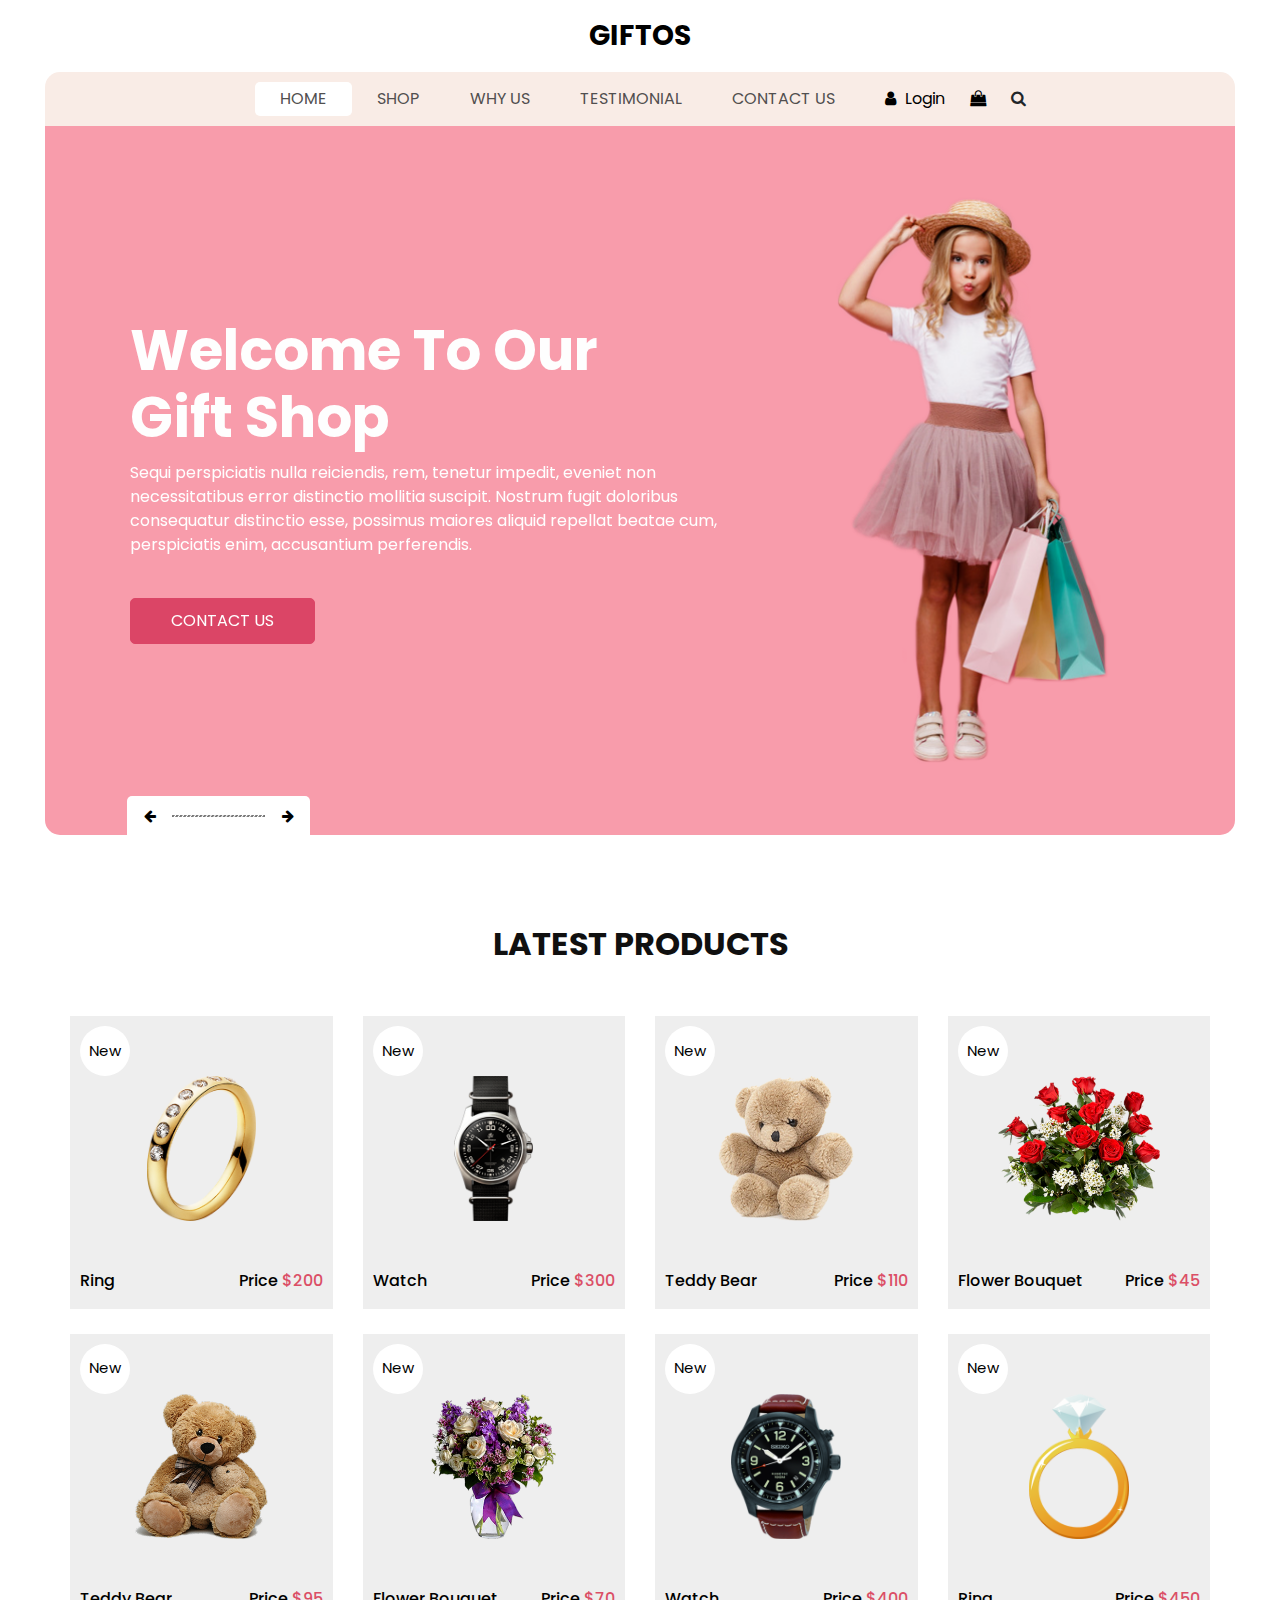
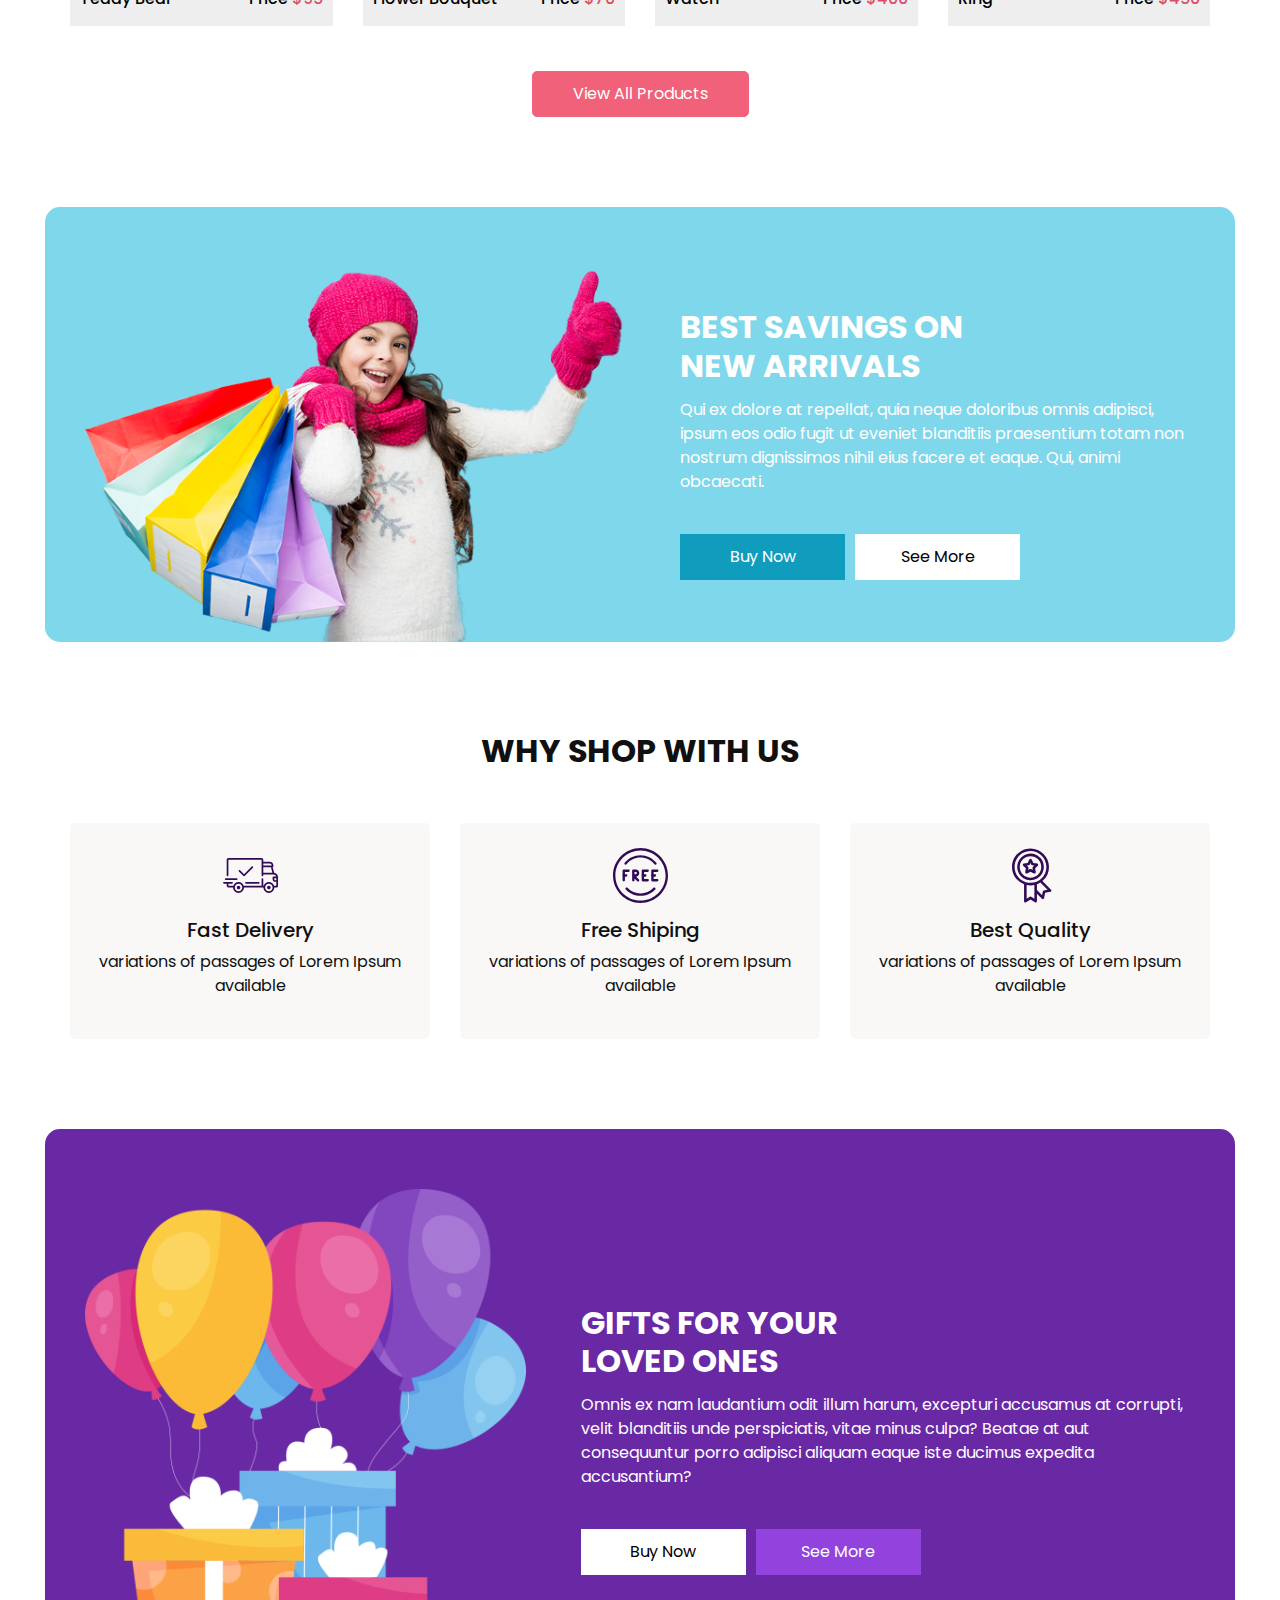
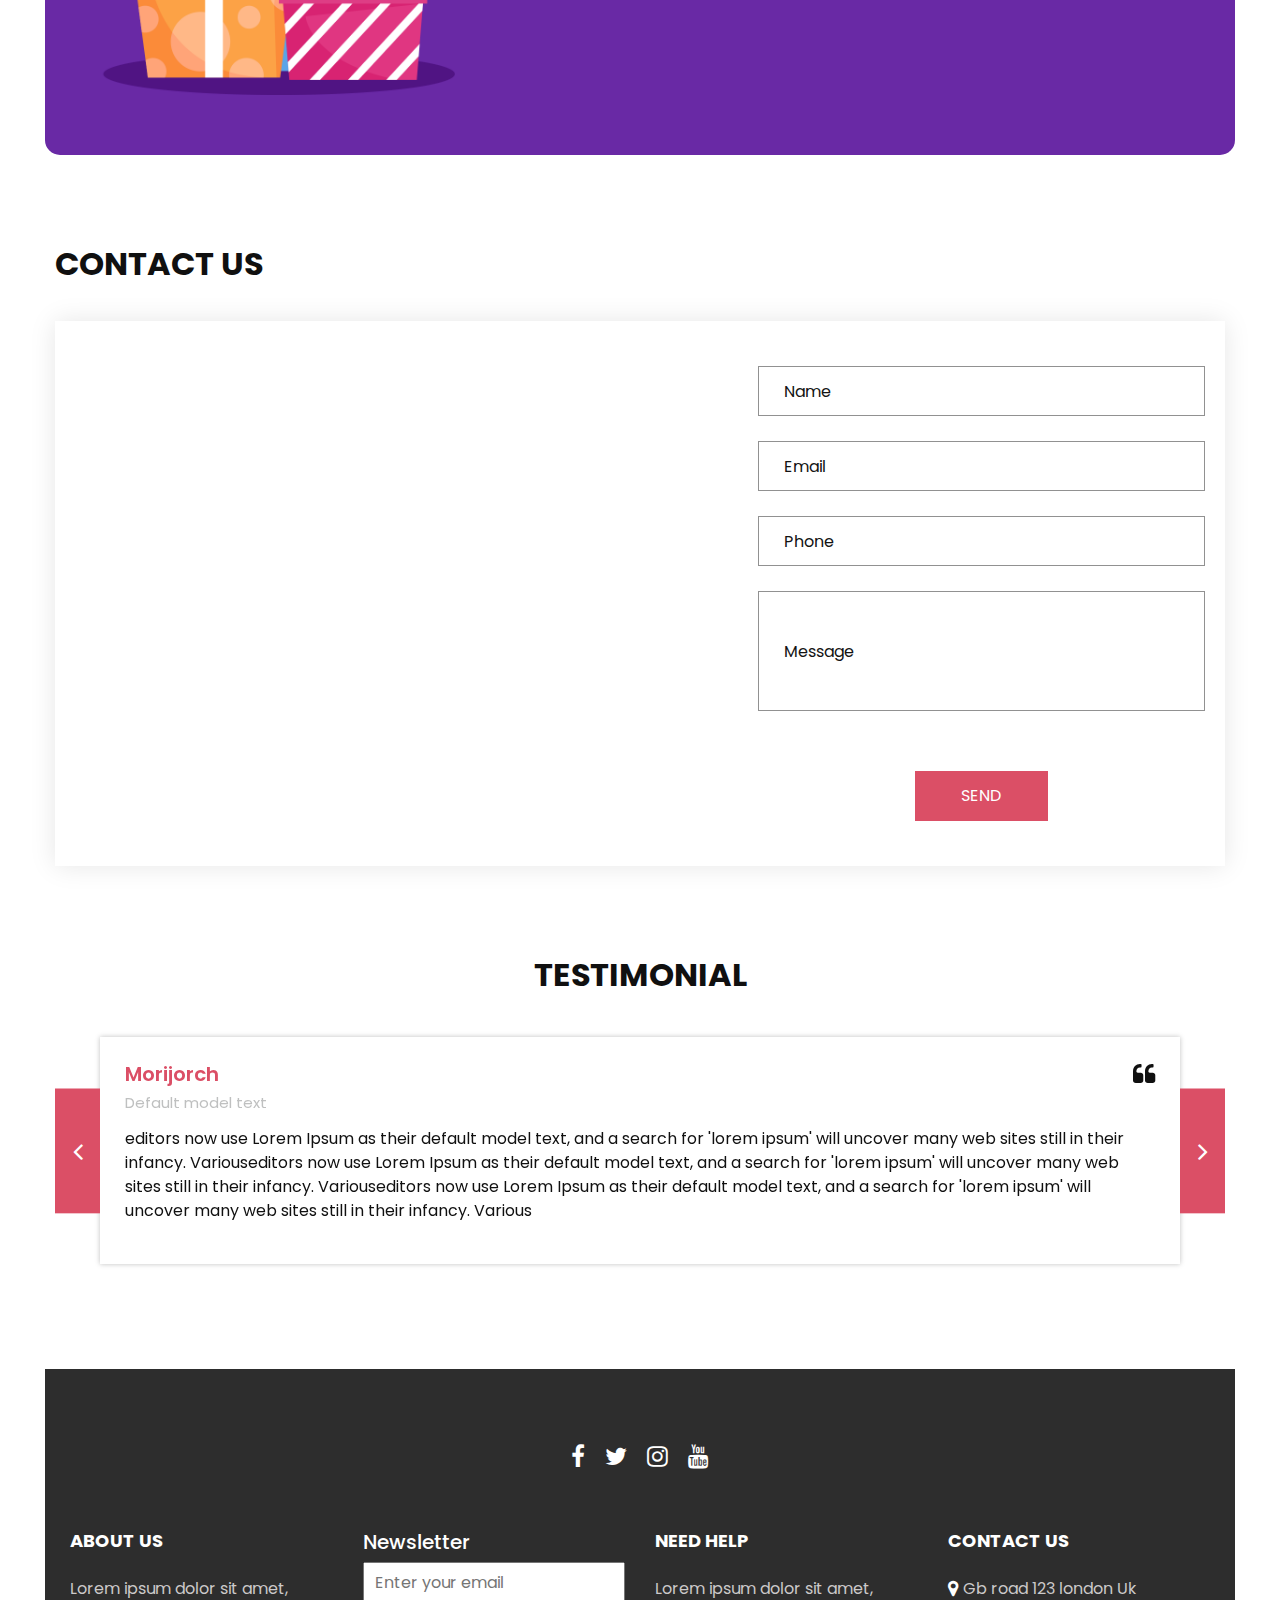
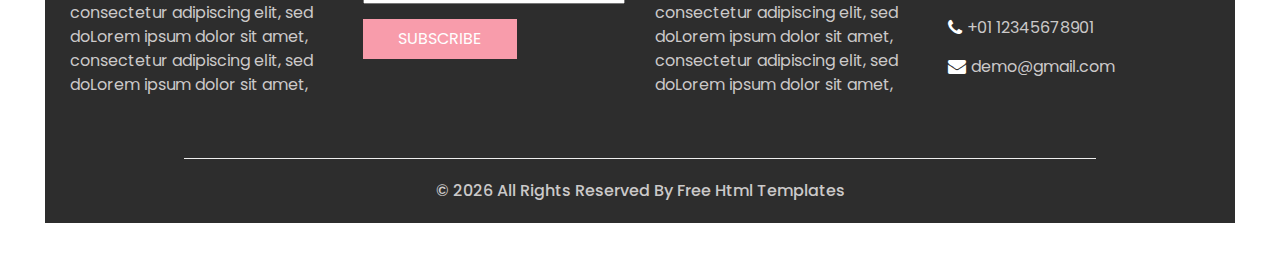
==== index.html @ f809bf4e "first commit" ====
<!DOCTYPE html>
<html>

<head>
  <!-- Basic -->
  <meta charset="utf-8" />
  <meta http-equiv="X-UA-Compatible" content="IE=edge" />
  <!-- Mobile Metas -->
  <meta name="viewport" content="width=device-width, initial-scale=1, shrink-to-fit=no" />
  <!-- Site Metas -->
  <meta name="keywords" content="" />
  <meta name="description" content="" />
  <meta name="author" content="" />
  <link rel="shortcut icon" href="images/favicon.png" type="image/x-icon">

  <title>
    Giftos
  </title>

  <!-- slider stylesheet -->
  <link rel="stylesheet" type="text/css" href="https://cdnjs.cloudflare.com/ajax/libs/OwlCarousel2/2.3.4/assets/owl.carousel.min.css" />

  <!-- bootstrap core css -->
  <link rel="stylesheet" type="text/css" href="css/bootstrap.css" />

  <!-- Custom styles for this template -->
  <link href="css/style.css" rel="stylesheet" />
  <!-- responsive style -->
  <link href="css/responsive.css" rel="stylesheet" />
</head>

<body>
  <div class="hero_area">
    <!-- header section strats -->
    <header class="header_section">
      <nav class="navbar navbar-expand-lg custom_nav-container ">
        <a class="navbar-brand" href="index.html">
          <span>
            Giftos
          </span>
        </a>
        <button class="navbar-toggler" type="button" data-toggle="collapse" data-target="#navbarSupportedContent" aria-controls="navbarSupportedContent" aria-expanded="false" aria-label="Toggle navigation">
          <span class=""></span>
        </button>

        <div class="collapse navbar-collapse" id="navbarSupportedContent">
          <ul class="navbar-nav  ">
            <li class="nav-item active">
              <a class="nav-link" href="index.html">Home <span class="sr-only">(current)</span></a>
            </li>
            <li class="nav-item">
              <a class="nav-link" href="shop.html">
                Shop
              </a>
            </li>
            <li class="nav-item">
              <a class="nav-link" href="why.html">
                Why Us
              </a>
            </li>
            <li class="nav-item">
              <a class="nav-link" href="testimonial.html">
                Testimonial
              </a>
            </li>
            <li class="nav-item">
              <a class="nav-link" href="contact.html">Contact Us</a>
            </li>
          </ul>
          <div class="user_option">
            <a href="">
              <i class="fa fa-user" aria-hidden="true"></i>
              <span>
                Login
              </span>
            </a>
            <a href="">
              <i class="fa fa-shopping-bag" aria-hidden="true"></i>
            </a>
            <form class="form-inline ">
              <button class="btn nav_search-btn" type="submit">
                <i class="fa fa-search" aria-hidden="true"></i>
              </button>
            </form>
          </div>
        </div>
      </nav>
    </header>
    <!-- end header section -->
    <!-- slider section -->

    <section class="slider_section">
      <div class="slider_container">
        <div id="carouselExampleIndicators" class="carousel slide" data-ride="carousel">
          <div class="carousel-inner">
            <div class="carousel-item active">
              <div class="container-fluid">
                <div class="row">
                  <div class="col-md-7">
                    <div class="detail-box">
                      <h1>
                        Welcome To Our <br>
                        Gift Shop
                      </h1>
                      <p>
                        Sequi perspiciatis nulla reiciendis, rem, tenetur impedit, eveniet non necessitatibus error distinctio mollitia suscipit. Nostrum fugit doloribus consequatur distinctio esse, possimus maiores aliquid repellat beatae cum, perspiciatis enim, accusantium perferendis.
                      </p>
                      <a href="">
                        Contact Us
                      </a>
                    </div>
                  </div>
                  <div class="col-md-5 ">
                    <div class="img-box">
                      <img src="images/slider-img.png" alt="" />
                    </div>
                  </div>
                </div>
              </div>
            </div>
            <div class="carousel-item ">
              <div class="container-fluid">
                <div class="row">
                  <div class="col-md-7">
                    <div class="detail-box">
                      <h1>
                        Welcome To Our <br>
                        Gift Shop
                      </h1>
                      <p>
                        Sequi perspiciatis nulla reiciendis, rem, tenetur impedit, eveniet non necessitatibus error distinctio mollitia suscipit. Nostrum fugit doloribus consequatur distinctio esse, possimus maiores aliquid repellat beatae cum, perspiciatis enim, accusantium perferendis.
                      </p>
                      <a href="">
                        Contact Us
                      </a>
                    </div>
                  </div>
                  <div class="col-md-5 ">
                    <div class="img-box">
                      <img src="images/slider-img.png" alt="" />
                    </div>
                  </div>
                </div>
              </div>
            </div>
            <div class="carousel-item ">
              <div class="container-fluid">
                <div class="row">
                  <div class="col-md-7">
                    <div class="detail-box">
                      <h1>
                        Welcome To Our <br>
                        Gift Shop
                      </h1>
                      <p>
                        Sequi perspiciatis nulla reiciendis, rem, tenetur impedit, eveniet non necessitatibus error distinctio mollitia suscipit. Nostrum fugit doloribus consequatur distinctio esse, possimus maiores aliquid repellat beatae cum, perspiciatis enim, accusantium perferendis.
                      </p>
                      <a href="">
                        Contact Us
                      </a>
                    </div>
                  </div>
                  <div class="col-md-5 ">
                    <div class="img-box">
                      <img src="images/slider-img.png" alt="" />
                    </div>
                  </div>
                </div>
              </div>
            </div>
          </div>
          <div class="carousel_btn-box">
            <a class="carousel-control-prev" href="#carouselExampleIndicators" role="button" data-slide="prev">
              <i class="fa fa-arrow-left" aria-hidden="true"></i>
              <span class="sr-only">Previous</span>
            </a>
            <img src="images/line.png" alt="" />
            <a class="carousel-control-next" href="#carouselExampleIndicators" role="button" data-slide="next">
              <i class="fa fa-arrow-right" aria-hidden="true"></i>
              <span class="sr-only">Next</span>
            </a>
          </div>
        </div>
      </div>
    </section>

    <!-- end slider section -->
  </div>
  <!-- end hero area -->

  <!-- shop section -->

  <section class="shop_section layout_padding">
    <div class="container">
      <div class="heading_container heading_center">
        <h2>
          Latest Products
        </h2>
      </div>
      <div class="row">
        <div class="col-sm-6 col-md-4 col-lg-3">
          <div class="box">
            <a href="">
              <div class="img-box">
                <img src="images/p1.png" alt="">
              </div>
              <div class="detail-box">
                <h6>
                  Ring
                </h6>
                <h6>
                  Price
                  <span>
                    $200
                  </span>
                </h6>
              </div>
              <div class="new">
                <span>
                  New
                </span>
              </div>
            </a>
          </div>
        </div>
        <div class="col-sm-6 col-md-4 col-lg-3">
          <div class="box">
            <a href="">
              <div class="img-box">
                <img src="images/p2.png" alt="">
              </div>
              <div class="detail-box">
                <h6>
                  Watch
                </h6>
                <h6>
                  Price
                  <span>
                    $300
                  </span>
                </h6>
              </div>
              <div class="new">
                <span>
                  New
                </span>
              </div>
            </a>
          </div>
        </div>
        <div class="col-sm-6 col-md-4 col-lg-3">
          <div class="box">
            <a href="">
              <div class="img-box">
                <img src="images/p3.png" alt="">
              </div>
              <div class="detail-box">
                <h6>
                  Teddy Bear
                </h6>
                <h6>
                  Price
                  <span>
                    $110
                  </span>
                </h6>
              </div>
              <div class="new">
                <span>
                  New
                </span>
              </div>
            </a>
          </div>
        </div>
        <div class="col-sm-6 col-md-4 col-lg-3">
          <div class="box">
            <a href="">
              <div class="img-box">
                <img src="images/p4.png" alt="">
              </div>
              <div class="detail-box">
                <h6>
                  Flower Bouquet
                </h6>
                <h6>
                  Price
                  <span>
                    $45
                  </span>
                </h6>
              </div>
              <div class="new">
                <span>
                  New
                </span>
              </div>
            </a>
          </div>
        </div>
        <div class="col-sm-6 col-md-4 col-lg-3">
          <div class="box">
            <a href="">
              <div class="img-box">
                <img src="images/p5.png" alt="">
              </div>
              <div class="detail-box">
                <h6>
                  Teddy Bear
                </h6>
                <h6>
                  Price
                  <span>
                    $95
                  </span>
                </h6>
              </div>
              <div class="new">
                <span>
                  New
                </span>
              </div>
            </a>
          </div>
        </div>
        <div class="col-sm-6 col-md-4 col-lg-3">
          <div class="box">
            <a href="">
              <div class="img-box">
                <img src="images/p6.png" alt="">
              </div>
              <div class="detail-box">
                <h6>
                  Flower Bouquet
                </h6>
                <h6>
                  Price
                  <span>
                    $70
                  </span>
                </h6>
              </div>
              <div class="new">
                <span>
                  New
                </span>
              </div>
            </a>
          </div>
        </div>
        <div class="col-sm-6 col-md-4 col-lg-3">
          <div class="box">
            <a href="">
              <div class="img-box">
                <img src="images/p7.png" alt="">
              </div>
              <div class="detail-box">
                <h6>
                  Watch
                </h6>
                <h6>
                  Price
                  <span>
                    $400
                  </span>
                </h6>
              </div>
              <div class="new">
                <span>
                  New
                </span>
              </div>
            </a>
          </div>
        </div>
        <div class="col-sm-6 col-md-4 col-lg-3">
          <div class="box">
            <a href="">
              <div class="img-box">
                <img src="images/p8.png" alt="">
              </div>
              <div class="detail-box">
                <h6>
                  Ring
                </h6>
                <h6>
                  Price
                  <span>
                    $450
                  </span>
                </h6>
              </div>
              <div class="new">
                <span>
                  New
                </span>
              </div>
            </a>
          </div>
        </div>
      </div>
      <div class="btn-box">
        <a href="">
          View All Products
        </a>
      </div>
    </div>
  </section>

  <!-- end shop section -->

  <!-- saving section -->

  <section class="saving_section ">
    <div class="box">
      <div class="container-fluid">
        <div class="row">
          <div class="col-lg-6">
            <div class="img-box">
              <img src="images/saving-img.png" alt="">
            </div>
          </div>
          <div class="col-lg-6">
            <div class="detail-box">
              <div class="heading_container">
                <h2>
                  Best Savings on <br>
                  new arrivals
                </h2>
              </div>
              <p>
                Qui ex dolore at repellat, quia neque doloribus omnis adipisci, ipsum eos odio fugit ut eveniet blanditiis praesentium totam non nostrum dignissimos nihil eius facere et eaque. Qui, animi obcaecati.
              </p>
              <div class="btn-box">
                <a href="#" class="btn1">
                  Buy Now
                </a>
                <a href="#" class="btn2">
                  See More
                </a>
              </div>
            </div>
          </div>
        </div>
      </div>
    </div>
  </section>

  <!-- end saving section -->

  <!-- why section -->

  <section class="why_section layout_padding">
    <div class="container">
      <div class="heading_container heading_center">
        <h2>
          Why Shop With Us
        </h2>
      </div>
      <div class="row">
        <div class="col-md-4">
          <div class="box ">
            <div class="img-box">
              <svg version="1.1" id="Layer_1" xmlns="http://www.w3.org/2000/svg" xmlns:xlink="http://www.w3.org/1999/xlink" x="0px" y="0px" viewBox="0 0 512 512" style="enable-background:new 0 0 512 512;" xml:space="preserve">
                <g>
                  <g>
                    <path d="M476.158,231.363l-13.259-53.035c3.625-0.77,6.345-3.986,6.345-7.839v-8.551c0-18.566-15.105-33.67-33.67-33.67h-60.392
                 V110.63c0-9.136-7.432-16.568-16.568-16.568H50.772c-9.136,0-16.568,7.432-16.568,16.568V256c0,4.427,3.589,8.017,8.017,8.017
                 c4.427,0,8.017-3.589,8.017-8.017V110.63c0-0.295,0.239-0.534,0.534-0.534h307.841c0.295,0,0.534,0.239,0.534,0.534v145.372
                 c0,4.427,3.589,8.017,8.017,8.017c4.427,0,8.017-3.589,8.017-8.017v-9.088h94.569c0.008,0,0.014,0.002,0.021,0.002
                 c0.008,0,0.015-0.001,0.022-0.001c11.637,0.008,21.518,7.646,24.912,18.171h-24.928c-4.427,0-8.017,3.589-8.017,8.017v17.102
                 c0,13.851,11.268,25.119,25.119,25.119h9.086v35.273h-20.962c-6.886-19.883-25.787-34.205-47.982-34.205
                 s-41.097,14.322-47.982,34.205h-3.86v-60.393c0-4.427-3.589-8.017-8.017-8.017c-4.427,0-8.017,3.589-8.017,8.017v60.391H192.817
                 c-6.886-19.883-25.787-34.205-47.982-34.205s-41.097,14.322-47.982,34.205H50.772c-0.295,0-0.534-0.239-0.534-0.534v-17.637
                 h34.739c4.427,0,8.017-3.589,8.017-8.017s-3.589-8.017-8.017-8.017H8.017c-4.427,0-8.017,3.589-8.017,8.017
                 s3.589,8.017,8.017,8.017h26.188v17.637c0,9.136,7.432,16.568,16.568,16.568h43.304c-0.002,0.178-0.014,0.355-0.014,0.534
                 c0,27.996,22.777,50.772,50.772,50.772s50.772-22.776,50.772-50.772c0-0.18-0.012-0.356-0.014-0.534h180.67
                 c-0.002,0.178-0.014,0.355-0.014,0.534c0,27.996,22.777,50.772,50.772,50.772c27.995,0,50.772-22.776,50.772-50.772
                 c0-0.18-0.012-0.356-0.014-0.534h26.203c4.427,0,8.017-3.589,8.017-8.017v-85.511C512,251.989,496.423,234.448,476.158,231.363z
                  M375.182,144.301h60.392c9.725,0,17.637,7.912,17.637,17.637v0.534h-78.029V144.301z M375.182,230.881v-52.376h71.235
                 l13.094,52.376H375.182z M144.835,401.904c-19.155,0-34.739-15.583-34.739-34.739s15.584-34.739,34.739-34.739
                 c19.155,0,34.739,15.583,34.739,34.739S163.99,401.904,144.835,401.904z M427.023,401.904c-19.155,0-34.739-15.583-34.739-34.739
                 s15.584-34.739,34.739-34.739c19.155,0,34.739,15.583,34.739,34.739S446.178,401.904,427.023,401.904z M495.967,299.29h-9.086
                 c-5.01,0-9.086-4.076-9.086-9.086v-9.086h18.171V299.29z" />
                  </g>
                </g>
                <g>
                  <g>
                    <path d="M144.835,350.597c-9.136,0-16.568,7.432-16.568,16.568c0,9.136,7.432,16.568,16.568,16.568
                 c9.136,0,16.568-7.432,16.568-16.568C161.403,358.029,153.971,350.597,144.835,350.597z" />
                  </g>
                </g>
                <g>
                  <g>
                    <path d="M427.023,350.597c-9.136,0-16.568,7.432-16.568,16.568c0,9.136,7.432,16.568,16.568,16.568
                 c9.136,0,16.568-7.432,16.568-16.568C443.591,358.029,436.159,350.597,427.023,350.597z" />
                  </g>
                </g>
                <g>
                  <g>
                    <path d="M332.96,316.393H213.244c-4.427,0-8.017,3.589-8.017,8.017s3.589,8.017,8.017,8.017H332.96
                 c4.427,0,8.017-3.589,8.017-8.017S337.388,316.393,332.96,316.393z" />
                  </g>
                </g>
                <g>
                  <g>
                    <path d="M127.733,282.188H25.119c-4.427,0-8.017,3.589-8.017,8.017s3.589,8.017,8.017,8.017h102.614
                 c4.427,0,8.017-3.589,8.017-8.017S132.16,282.188,127.733,282.188z" />
                  </g>
                </g>
                <g>
                  <g>
                    <path d="M278.771,173.37c-3.13-3.13-8.207-3.13-11.337,0.001l-71.292,71.291l-37.087-37.087c-3.131-3.131-8.207-3.131-11.337,0
                 c-3.131,3.131-3.131,8.206,0,11.337l42.756,42.756c1.565,1.566,3.617,2.348,5.668,2.348s4.104-0.782,5.668-2.348l76.96-76.96
                 C281.901,181.576,281.901,176.501,278.771,173.37z" />
                  </g>
                </g>
                <g>
                </g>
                <g>
                </g>
                <g>
                </g>
                <g>
                </g>
                <g>
                </g>
                <g>
                </g>
                <g>
                </g>
                <g>
                </g>
                <g>
                </g>
                <g>
                </g>
                <g>
                </g>
                <g>
                </g>
                <g>
                </g>
                <g>
                </g>
                <g>
                </g>
              </svg>
            </div>
            <div class="detail-box">
              <h5>
                Fast Delivery
              </h5>
              <p>
                variations of passages of Lorem Ipsum available
              </p>
            </div>
          </div>
        </div>
        <div class="col-md-4">
          <div class="box ">
            <div class="img-box">
              <svg version="1.1" id="Capa_1" xmlns="http://www.w3.org/2000/svg" xmlns:xlink="http://www.w3.org/1999/xlink" x="0px" y="0px" viewBox="0 0 490.667 490.667" style="enable-background:new 0 0 490.667 490.667;" xml:space="preserve">
                <g>
                  <g>
                    <path d="M138.667,192H96c-5.888,0-10.667,4.779-10.667,10.667V288c0,5.888,4.779,10.667,10.667,10.667s10.667-4.779,10.667-10.667
                 v-74.667h32c5.888,0,10.667-4.779,10.667-10.667S144.555,192,138.667,192z" />
                  </g>
                </g>
                <g>
                  <g>
                    <path d="M117.333,234.667H96c-5.888,0-10.667,4.779-10.667,10.667S90.112,256,96,256h21.333c5.888,0,10.667-4.779,10.667-10.667
                 S123.221,234.667,117.333,234.667z" />
                  </g>
                </g>
                <g>
                  <g>
                    <path d="M245.333,0C110.059,0,0,110.059,0,245.333s110.059,245.333,245.333,245.333s245.333-110.059,245.333-245.333
                 S380.608,0,245.333,0z M245.333,469.333c-123.52,0-224-100.48-224-224s100.48-224,224-224s224,100.48,224,224
                 S368.853,469.333,245.333,469.333z" />
                  </g>
                </g>
                <g>
                  <g>
                    <path d="M386.752,131.989C352.085,88.789,300.544,64,245.333,64s-106.752,24.789-141.419,67.989
                 c-3.691,4.587-2.965,11.307,1.643,14.997c4.587,3.691,11.307,2.965,14.976-1.643c30.613-38.144,76.096-60.011,124.8-60.011
                 s94.187,21.867,124.779,60.011c2.112,2.624,5.205,3.989,8.32,3.989c2.368,0,4.715-0.768,6.677-2.347
                 C389.717,143.296,390.443,136.576,386.752,131.989z" />
                  </g>
                </g>
                <g>
                  <g>
                    <path d="M376.405,354.923c-4.224-4.032-11.008-3.861-15.061,0.405c-30.613,32.235-71.808,50.005-116.011,50.005
                 s-85.397-17.771-115.989-50.005c-4.032-4.309-10.816-4.437-15.061-0.405c-4.309,4.053-4.459,10.816-0.405,15.083
                 c34.667,36.544,81.344,56.661,131.456,56.661s96.789-20.117,131.477-56.661C380.864,365.739,380.693,358.976,376.405,354.923z" />
                  </g>
                </g>
                <g>
                  <g>
                    <path d="M206.805,255.723c15.701-2.027,27.861-15.488,27.861-31.723c0-17.643-14.357-32-32-32h-21.333
                 c-5.888,0-10.667,4.779-10.667,10.667v42.581c0,0.043,0,0.107,0,0.149V288c0,5.888,4.779,10.667,10.667,10.667
                 S192,293.888,192,288v-16.917l24.448,24.469c2.091,2.069,4.821,3.115,7.552,3.115c2.731,0,5.461-1.045,7.531-3.136
                 c4.16-4.16,4.16-10.923,0-15.083L206.805,255.723z M192,234.667v-21.333h10.667c5.867,0,10.667,4.779,10.667,10.667
                 s-4.8,10.667-10.667,10.667H192z" />
                  </g>
                </g>
                <g>
                  <g>
                    <path d="M309.333,277.333h-32v-64h32c5.888,0,10.667-4.779,10.667-10.667S315.221,192,309.333,192h-42.667
                 c-5.888,0-10.667,4.779-10.667,10.667V288c0,5.888,4.779,10.667,10.667,10.667h42.667c5.888,0,10.667-4.779,10.667-10.667
                 S315.221,277.333,309.333,277.333z" />
                  </g>
                </g>
                <g>
                  <g>
                    <path d="M288,234.667h-21.333c-5.888,0-10.667,4.779-10.667,10.667S260.779,256,266.667,256H288
                 c5.888,0,10.667-4.779,10.667-10.667S293.888,234.667,288,234.667z" />
                  </g>
                </g>
                <g>
                  <g>
                    <path d="M394.667,277.333h-32v-64h32c5.888,0,10.667-4.779,10.667-10.667S400.555,192,394.667,192H352
                 c-5.888,0-10.667,4.779-10.667,10.667V288c0,5.888,4.779,10.667,10.667,10.667h42.667c5.888,0,10.667-4.779,10.667-10.667
                 S400.555,277.333,394.667,277.333z" />
                  </g>
                </g>
                <g>
                  <g>
                    <path d="M373.333,234.667H352c-5.888,0-10.667,4.779-10.667,10.667S346.112,256,352,256h21.333
                 c5.888,0,10.667-4.779,10.667-10.667S379.221,234.667,373.333,234.667z" />
                  </g>
                </g>
                <g>
                </g>
                <g>
                </g>
                <g>
                </g>
                <g>
                </g>
                <g>
                </g>
                <g>
                </g>
                <g>
                </g>
                <g>
                </g>
                <g>
                </g>
                <g>
                </g>
                <g>
                </g>
                <g>
                </g>
                <g>
                </g>
                <g>
                </g>
                <g>
                </g>
              </svg>
            </div>
            <div class="detail-box">
              <h5>
                Free Shiping
              </h5>
              <p>
                variations of passages of Lorem Ipsum available
              </p>
            </div>
          </div>
        </div>
        <div class="col-md-4">
          <div class="box ">
            <div class="img-box">
              <svg id="_30_Premium" height="512" viewBox="0 0 512 512" width="512" xmlns="http://www.w3.org/2000/svg" data-name="30_Premium">
                <g id="filled">
                  <path d="m252.92 300h3.08a124.245 124.245 0 1 0 -4.49-.09c.075.009.15.023.226.03.394.039.789.06 1.184.06zm-96.92-124a100 100 0 1 1 100 100 100.113 100.113 0 0 1 -100-100z" />
                  <path d="m447.445 387.635-80.4-80.4a171.682 171.682 0 0 0 60.955-131.235c0-94.841-77.159-172-172-172s-172 77.159-172 172c0 73.747 46.657 136.794 112 161.2v158.8c-.3 9.289 11.094 15.384 18.656 9.984l41.344-27.562 41.344 27.562c7.574 5.4 18.949-.7 18.656-9.984v-70.109l46.6 46.594c6.395 6.789 18.712 3.025 20.253-6.132l9.74-48.724 48.725-9.742c9.163-1.531 12.904-13.893 6.127-20.252zm-339.445-211.635c0-81.607 66.393-148 148-148s148 66.393 148 148-66.393 148-148 148-148-66.393-148-148zm154.656 278.016a12 12 0 0 0 -13.312 0l-29.344 19.562v-129.378a172.338 172.338 0 0 0 72 0v129.38zm117.381-58.353a12 12 0 0 0 -9.415 9.415l-6.913 34.58-47.709-47.709v-54.749a171.469 171.469 0 0 0 31.467-15.6l67.151 67.152z" />
                  <path d="m287.62 236.985c8.349 4.694 19.251-3.212 17.367-12.618l-5.841-35.145 25.384-25c7.049-6.5 2.89-19.3-6.634-20.415l-35.23-5.306-15.933-31.867c-4.009-8.713-17.457-8.711-21.466 0l-15.933 31.866-35.23 5.306c-9.526 1.119-13.681 13.911-6.634 20.415l25.384 25-5.841 35.145c-1.879 9.406 9 17.31 17.367 12.618l31.62-16.414zm-53-32.359 2.928-17.615a12 12 0 0 0 -3.417-10.516l-12.721-12.531 17.658-2.66a12 12 0 0 0 8.947-6.5l7.985-15.971 7.985 15.972a12 12 0 0 0 8.947 6.5l17.658 2.66-12.723 12.535a12 12 0 0 0 -3.417 10.516l2.928 17.615-15.849-8.231a12 12 0 0 0 -11.058 0z" />
                </g>
              </svg>
            </div>
            <div class="detail-box">
              <h5>
                Best Quality
              </h5>
              <p>
                variations of passages of Lorem Ipsum available
              </p>
            </div>
          </div>
        </div>
      </div>
    </div>
  </section>

  <!-- end why section -->


  <!-- gift section -->

  <section class="gift_section layout_padding-bottom">
    <div class="box ">
      <div class="container-fluid">
        <div class="row">
          <div class="col-md-5">
            <div class="img_container">
              <div class="img-box">
                <img src="images/gifts.png" alt="">
              </div>
            </div>
          </div>
          <div class="col-md-7">
            <div class="detail-box">
              <div class="heading_container">
                <h2>
                  Gifts for your <br>
                  loved ones
                </h2>
              </div>
              <p>
                Omnis ex nam laudantium odit illum harum, excepturi accusamus at corrupti, velit blanditiis unde perspiciatis, vitae minus culpa? Beatae at aut consequuntur porro adipisci aliquam eaque iste ducimus expedita accusantium?
              </p>
              <div class="btn-box">
                <a href="#" class="btn1">
                  Buy Now
                </a>
                <a href="#" class="btn2">
                  See More
                </a>
              </div>
            </div>
          </div>
        </div>
      </div>
    </div>
  </section>


  <!-- end gift section -->


  <!-- contact section -->

  <section class="contact_section ">
    <div class="container px-0">
      <div class="heading_container ">
        <h2 class="">
          Contact Us
        </h2>
      </div>
    </div>
    <div class="container container-bg">
      <div class="row">
        <div class="col-lg-7 col-md-6 px-0">
          <div class="map_container">
            <div class="map-responsive">
              <iframe src="https://www.google.com/maps/embed/v1/place?key=AIzaSyA0s1a7phLN0iaD6-UE7m4qP-z21pH0eSc&q=Eiffel+Tower+Paris+France" width="600" height="300" frameborder="0" style="border:0; width: 100%; height:100%" allowfullscreen></iframe>
            </div>
          </div>
        </div>
        <div class="col-md-6 col-lg-5 px-0">
          <form action="#">
            <div>
              <input type="text" placeholder="Name" />
            </div>
            <div>
              <input type="email" placeholder="Email" />
            </div>
            <div>
              <input type="text" placeholder="Phone" />
            </div>
            <div>
              <input type="text" class="message-box" placeholder="Message" />
            </div>
            <div class="d-flex ">
              <button>
                SEND
              </button>
            </div>
          </form>
        </div>
      </div>
    </div>
  </section>

  <!-- end contact section -->

  <!-- client section -->
  <section class="client_section layout_padding">
    <div class="container">
      <div class="heading_container heading_center">
        <h2>
          Testimonial
        </h2>
      </div>
    </div>
    <div class="container px-0">
      <div id="customCarousel2" class="carousel  carousel-fade" data-ride="carousel">
        <div class="carousel-inner">
          <div class="carousel-item active">
            <div class="box">
              <div class="client_info">
                <div class="client_name">
                  <h5>
                    Morijorch
                  </h5>
                  <h6>
                    Default model text
                  </h6>
                </div>
                <i class="fa fa-quote-left" aria-hidden="true"></i>
              </div>
              <p>
                editors now use Lorem Ipsum as their default model text, and a search for 'lorem ipsum' will uncover many web sites still in their infancy. Variouseditors now use Lorem Ipsum as their default model text, and a search for 'lorem ipsum' will uncover many web sites still in their infancy. Variouseditors now use Lorem Ipsum as their default model text, and a search for 'lorem ipsum' will uncover many web sites still in their infancy. Various
              </p>
            </div>
          </div>
          <div class="carousel-item">
            <div class="box">
              <div class="client_info">
                <div class="client_name">
                  <h5>
                    Rochak
                  </h5>
                  <h6>
                    Default model text
                  </h6>
                </div>
                <i class="fa fa-quote-left" aria-hidden="true"></i>
              </div>
              <p>
                Variouseditors now use Lorem Ipsum as their default model text, and a search for 'lorem ipsum' will uncover many web sites still in their infancy. Variouseditors now use Lorem Ipsum as their default model text, and a search for 'lorem ipsum' will uncover many web sites still in their infancy. editors now use Lorem Ipsum as their default model text, and a search for 'lorem ipsum' will uncover many web sites still in their infancy.
              </p>
            </div>
          </div>
          <div class="carousel-item">
            <div class="box">
              <div class="client_info">
                <div class="client_name">
                  <h5>
                    Brad Johns
                  </h5>
                  <h6>
                    Default model text
                  </h6>
                </div>
                <i class="fa fa-quote-left" aria-hidden="true"></i>
              </div>
              <p>
                Variouseditors now use Lorem Ipsum as their default model text, and a search for 'lorem ipsum' will uncover many web sites still in their infancy, editors now use Lorem Ipsum as their default model text, and a search for 'lorem ipsum' will uncover many web sites still in their infancy. Variouseditors now use Lorem Ipsum as their default model text, and a search for 'lorem ipsum' will uncover many web sites still in their infancy. Various
              </p>
            </div>
          </div>
        </div>
        <div class="carousel_btn-box">
          <a class="carousel-control-prev" href="#customCarousel2" role="button" data-slide="prev">
            <i class="fa fa-angle-left" aria-hidden="true"></i>
            <span class="sr-only">Previous</span>
          </a>
          <a class="carousel-control-next" href="#customCarousel2" role="button" data-slide="next">
            <i class="fa fa-angle-right" aria-hidden="true"></i>
            <span class="sr-only">Next</span>
          </a>
        </div>
      </div>
    </div>
  </section>
  <!-- end client section -->

  <!-- info section -->

  <section class="info_section  layout_padding2-top">
    <div class="social_container">
      <div class="social_box">
        <a href="">
          <i class="fa fa-facebook" aria-hidden="true"></i>
        </a>
        <a href="">
          <i class="fa fa-twitter" aria-hidden="true"></i>
        </a>
        <a href="">
          <i class="fa fa-instagram" aria-hidden="true"></i>
        </a>
        <a href="">
          <i class="fa fa-youtube" aria-hidden="true"></i>
        </a>
      </div>
    </div>
    <div class="info_container ">
      <div class="container">
        <div class="row">
          <div class="col-md-6 col-lg-3">
            <h6>
              ABOUT US
            </h6>
            <p>
              Lorem ipsum dolor sit amet, consectetur adipiscing elit, sed doLorem ipsum dolor sit amet, consectetur adipiscing elit, sed doLorem ipsum dolor sit amet,
            </p>
          </div>
          <div class="col-md-6 col-lg-3">
            <div class="info_form ">
              <h5>
                Newsletter
              </h5>
              <form action="#">
                <input type="email" placeholder="Enter your email">
                <button>
                  Subscribe
                </button>
              </form>
            </div>
          </div>
          <div class="col-md-6 col-lg-3">
            <h6>
              NEED HELP
            </h6>
            <p>
              Lorem ipsum dolor sit amet, consectetur adipiscing elit, sed doLorem ipsum dolor sit amet, consectetur adipiscing elit, sed doLorem ipsum dolor sit amet,
            </p>
          </div>
          <div class="col-md-6 col-lg-3">
            <h6>
              CONTACT US
            </h6>
            <div class="info_link-box">
              <a href="">
                <i class="fa fa-map-marker" aria-hidden="true"></i>
                <span> Gb road 123 london Uk </span>
              </a>
              <a href="">
                <i class="fa fa-phone" aria-hidden="true"></i>
                <span>+01 12345678901</span>
              </a>
              <a href="">
                <i class="fa fa-envelope" aria-hidden="true"></i>
                <span> demo@gmail.com</span>
              </a>
            </div>
          </div>
        </div>
      </div>
    </div>
    <!-- footer section -->
    <footer class=" footer_section">
      <div class="container">
        <p>
          &copy; <span id="displayYear"></span> All Rights Reserved By
          <a href="https://html.design/">Free Html Templates</a>
        </p>
      </div>
    </footer>
    <!-- footer section -->

  </section>

  <!-- end info section -->


  <script src="js/jquery-3.4.1.min.js"></script>
  <script src="js/bootstrap.js"></script>
  <script src="https://cdnjs.cloudflare.com/ajax/libs/OwlCarousel2/2.3.4/owl.carousel.min.js">
  </script>
  <script src="js/custom.js"></script>

</body>

</html>
---- css/style.css ----
@import url("https://fonts.googleapis.com/css2?family=Poppins:wght@300;400;500;600;700&display=swap");
@import url("font-awesome.min.css");
body {
  font-family: "poppins", sans-serif;
  color: #101010;
  background-color: #ffffff;
}

.layout_padding {
  padding-top: 90px;
  padding-bottom: 90px;
}

.layout_padding2 {
  padding-top: 45px;
  padding-bottom: 45px;
}

.layout_padding2-top {
  padding-top: 45px;
}

.layout_padding2-bottom {
  padding-bottom: 45px;
}

.layout_padding-top {
  padding-top: 90px;
}

.layout_padding-bottom {
  padding-bottom: 90px;
}

.heading_container {
  display: -webkit-box;
  display: -ms-flexbox;
  display: flex;
  -webkit-box-orient: vertical;
  -webkit-box-direction: normal;
      -ms-flex-direction: column;
          flex-direction: column;
}

.heading_container h2 {
  text-transform: uppercase;
  font-weight: bold;
}

.heading_container h2 span {
  color: #f89cab;
}

.heading_container.heading_center {
  -webkit-box-align: center;
      -ms-flex-align: center;
          align-items: center;
  text-align: center;
}

/*header section*/
.hero_area {
  padding: 0 45px;
}

.hero_area.sub_pages {
  height: auto;
}

#navbarSupportedContent {
  width: 100%;
  background-color: #f9ece6;
  -webkit-box-pack: center;
      -ms-flex-pack: center;
          justify-content: center;
  padding: 10px 0;
  border-radius: 15px 15px 0 0;
}

#navbarSupportedContent.innerpage_navbar {
  background-color: white;
  border-radius: 10px;
  -webkit-box-shadow: 0 0 3px 0 rgba(0, 0, 0, 0.25);
          box-shadow: 0 0 3px 0 rgba(0, 0, 0, 0.25);
}

#navbarSupportedContent.innerpage_navbar .nav-item.active .nav-link {
  background-color: #f4f5f6;
}

#navbarSupportedContent .navbar-nav .nav-link {
  padding: 5px 25px;
  color: #514f4f;
  text-align: center;
  text-transform: uppercase;
  border-radius: 5px;
}

#navbarSupportedContent .nav-item.active .nav-link {
  background-color: #ffffff;
}

a,
a:hover,
a:focus {
  text-decoration: none;
}

a:hover,
a:focus {
  color: initial;
}

.btn,
.btn:focus {
  outline: none !important;
  -webkit-box-shadow: none;
          box-shadow: none;
}

.navbar-brand {
  margin: 15px 0;
  padding: 0;
}

.navbar-brand span {
  font-size: 28px;
  font-weight: bold;
  color: #000000;
  text-transform: uppercase;
  margin: 0;
  padding: 0;
}

.custom_nav-container .nav_search-btn {
  padding: 0;
  border: none;
}

.custom_nav-container {
  z-index: 99999;
  padding: 0;
  -webkit-box-orient: vertical;
  -webkit-box-direction: normal;
      -ms-flex-direction: column;
          flex-direction: column;
  -webkit-box-align: center;
      -ms-flex-align: center;
          align-items: center;
}

.custom_nav-container .navbar-toggler {
  outline: none;
}

.custom_nav-container .navbar-toggler {
  outline: none;
}

.custom_nav-container .navbar-toggler {
  padding: 0;
  width: 37px;
  height: 42px;
  -webkit-transition: all .3s;
  transition: all .3s;
}

.custom_nav-container .navbar-toggler span {
  display: block;
  width: 35px;
  height: 4px;
  background-color: #000000;
  margin: 7px 0;
  -webkit-transition: all 0.3s;
  transition: all 0.3s;
  position: relative;
  border-radius: 5px;
  -webkit-transition: all .3s;
  transition: all .3s;
}

.custom_nav-container .navbar-toggler span::before, .custom_nav-container .navbar-toggler span::after {
  content: "";
  position: absolute;
  left: 0;
  height: 100%;
  width: 100%;
  background-color: #000000;
  top: -10px;
  border-radius: 5px;
  -webkit-transition: all .3s;
  transition: all .3s;
}

.custom_nav-container .navbar-toggler span::after {
  top: 10px;
}

.custom_nav-container .navbar-toggler[aria-expanded="true"] {
  -webkit-transform: rotate(360deg);
          transform: rotate(360deg);
}

.custom_nav-container .navbar-toggler[aria-expanded="true"] span {
  -webkit-transform: rotate(45deg);
          transform: rotate(45deg);
}

.custom_nav-container .navbar-toggler[aria-expanded="true"] span::before, .custom_nav-container .navbar-toggler[aria-expanded="true"] span::after {
  -webkit-transform: rotate(90deg);
          transform: rotate(90deg);
  top: 0;
}

.user_option {
  display: -webkit-box;
  display: -ms-flexbox;
  display: flex;
  -webkit-box-align: center;
      -ms-flex-align: center;
          align-items: center;
  margin-left: 25px;
}

.user_option a {
  margin-right: 25px;
  color: #000000;
}

.user_option a span {
  margin-left: 5px;
}

/*end header section*/
.slider_section .slider_container {
  color: #fefefe;
  background-color: #000000;
  background-color: #f89cab;
  padding: 25px;
  border-radius: 0 0 15px 15px;
}

.slider_section .row {
  -webkit-box-align: center;
      -ms-flex-align: center;
          align-items: center;
}

.slider_section .img-box {
  display: -webkit-box;
  display: -ms-flexbox;
  display: flex;
  -webkit-box-pack: center;
      -ms-flex-pack: center;
          justify-content: center;
  padding: 45px;
}

.slider_section .img-box img {
  width: 275px;
}

.slider_section .detail-box {
  padding-left: 45px;
  margin: 45px 0;
}

.slider_section .detail-box h1 {
  font-weight: bold;
  font-size: 3.5rem;
  margin-bottom: 10px;
}

.slider_section .detail-box a {
  display: inline-block;
  padding: 10px 40px;
  background-color: #db4566;
  color: #ffffff;
  border: 1px solid #db4566;
  border-radius: 5px;
  -webkit-transition: all .3s;
  transition: all .3s;
  margin-top: 25px;
  text-transform: uppercase;
}

.slider_section .detail-box a:hover {
  background-color: transparent;
  color: #db4566;
}

.slider_section .carousel_btn-box {
  display: -webkit-box;
  display: -ms-flexbox;
  display: flex;
  background-color: #ffffff;
  -webkit-box-align: center;
      -ms-flex-align: center;
          align-items: center;
  position: absolute;
  bottom: -25px;
  left: 5%;
  padding: 7px 10px;
  border-radius: 5px 5px 0 0;
}

.slider_section .carousel_btn-box img {
  margin: 0 10px;
}

.slider_section .carousel_btn-box .carousel-control-prev,
.slider_section .carousel_btn-box .carousel-control-next {
  position: unset;
  height: 25px;
  width: 25px;
  background-repeat: no-repeat;
  opacity: 1;
  background-position: center;
  color: #000000;
  font-size: 14px;
}

.shop_section .heading_container {
  margin-bottom: 20px;
}

.shop_section .box {
  background-color: #eeeeee;
  position: relative;
  padding: 10px;
  margin-top: 25px;
}

.shop_section .box a {
  color: #000000;
}

.shop_section .box .img-box {
  display: -webkit-box;
  display: -ms-flexbox;
  display: flex;
  -webkit-box-pack: center;
      -ms-flex-pack: center;
          justify-content: center;
  -webkit-box-align: center;
      -ms-flex-align: center;
          align-items: center;
  padding: 15px 30px;
  height: 245px;
}

.shop_section .box .img-box img {
  max-width: 100%;
  max-height: 145px;
}

.shop_section .box .detail-box {
  display: -webkit-box;
  display: -ms-flexbox;
  display: flex;
  -webkit-box-pack: justify;
      -ms-flex-pack: justify;
          justify-content: space-between;
}

.shop_section .box .detail-box h6 span {
  color: #db4f66;
}

.shop_section .box .new {
  width: 50px;
  height: 50px;
  position: absolute;
  top: 10px;
  left: 10px;
  background-color: #ffffff;
  display: -webkit-box;
  display: -ms-flexbox;
  display: flex;
  -webkit-box-pack: center;
      -ms-flex-pack: center;
          justify-content: center;
  -webkit-box-align: center;
      -ms-flex-align: center;
          align-items: center;
  border-radius: 100%;
  font-size: 15px;
}

.shop_section .btn-box {
  display: -webkit-box;
  display: -ms-flexbox;
  display: flex;
  -webkit-box-pack: center;
      -ms-flex-pack: center;
          justify-content: center;
  margin-top: 45px;
}

.shop_section .btn-box a {
  display: inline-block;
  padding: 10px 40px;
  background-color: #f16179;
  color: #ffffff;
  border: 1px solid #f16179;
  border-radius: 5px;
  -webkit-transition: all .3s;
  transition: all .3s;
}

.shop_section .btn-box a:hover {
  background-color: transparent;
  color: #f16179;
}

.saving_section {
  padding-left: 45px;
  padding-right: 45px;
}

.saving_section .box {
  padding-top: 45px;
  background-color: #7fd7eb;
  color: #ffffff;
  border-radius: 15px;
}

.saving_section .row {
  -webkit-box-align: center;
      -ms-flex-align: center;
          align-items: center;
}

.saving_section .img-box {
  padding: 15px 0 0 25px;
}

.saving_section .img-box img {
  width: 100%;
}

.saving_section .detail-box {
  padding: 0 25px;
}

.saving_section .detail-box p {
  margin-top: 5px;
}

.saving_section .detail-box .btn-box {
  display: -webkit-box;
  display: -ms-flexbox;
  display: flex;
  -ms-flex-wrap: wrap;
      flex-wrap: wrap;
  margin: 35px -5px 0;
}

.saving_section .detail-box .btn-box a {
  width: 165px;
  text-align: center;
  margin: 5px;
}

.saving_section .detail-box .btn-box .btn1 {
  display: inline-block;
  padding: 10px 0;
  background-color: #109dbd;
  color: #ffffff;
  border: 1px solid #109dbd;
  border-radius: 0;
  -webkit-transition: all .3s;
  transition: all .3s;
}

.saving_section .detail-box .btn-box .btn1:hover {
  background-color: transparent;
  color: #109dbd;
}

.saving_section .detail-box .btn-box .btn2 {
  display: inline-block;
  padding: 10px 0;
  background-color: #ffffff;
  color: #000000;
  border: 1px solid #ffffff;
  border-radius: 0;
  -webkit-transition: all .3s;
  transition: all .3s;
}

.saving_section .detail-box .btn-box .btn2:hover {
  background-color: transparent;
  color: #ffffff;
}

.why_section .box {
  text-align: center;
  margin-top: 45px;
  background-color: #f9f8f7;
  padding: 25px;
  border-radius: 5px;
}

.why_section .box .img-box {
  margin-bottom: 15px;
}

.why_section .box .img-box svg {
  width: 55px;
  height: auto;
  fill: #320b57;
}

.gift_section {
  padding-left: 45px;
  padding-right: 45px;
}

.gift_section .box {
  background-color: #6929a5;
  border-radius: 15px;
  color: #ffffff;
}

.gift_section .row {
  -webkit-box-align: center;
      -ms-flex-align: center;
          align-items: center;
}

.gift_section .img-box {
  padding: 60px 0 60px 25px;
}

.gift_section .img-box img {
  width: 100%;
}

.gift_section .detail-box {
  padding: 0 25px;
}

.gift_section .detail-box p {
  margin-top: 5px;
}

.gift_section .detail-box .btn-box {
  display: -webkit-box;
  display: -ms-flexbox;
  display: flex;
  -ms-flex-wrap: wrap;
      flex-wrap: wrap;
  margin: 35px -5px 0;
}

.gift_section .detail-box .btn-box a {
  width: 165px;
  text-align: center;
  margin: 5px;
}

.gift_section .detail-box .btn-box .btn1 {
  display: inline-block;
  padding: 10px 0;
  background-color: #ffffff;
  color: #000000;
  border: 1px solid #ffffff;
  border-radius: 0;
  -webkit-transition: all .3s;
  transition: all .3s;
}

.gift_section .detail-box .btn-box .btn1:hover {
  background-color: transparent;
  color: #ffffff;
}

.gift_section .detail-box .btn-box .btn2 {
  display: inline-block;
  padding: 10px 0;
  background-color: #9242dd;
  color: #ffffff;
  border: 1px solid #9242dd;
  border-radius: 0;
  -webkit-transition: all .3s;
  transition: all .3s;
}

.gift_section .detail-box .btn-box .btn2:hover {
  background-color: transparent;
  color: #9242dd;
}

.contact_section {
  position: relative;
}

.contact_section .container-bg {
  -webkit-box-shadow: 0 0 25px 0 rgba(0, 0, 0, 0.1);
          box-shadow: 0 0 25px 0 rgba(0, 0, 0, 0.1);
}

.contact_section .heading_container {
  margin-bottom: 30px;
}

.contact_section .row {
  -webkit-box-align: stretch;
      -ms-flex-align: stretch;
          align-items: stretch;
}

.contact_section form {
  padding-right: 35px;
  padding: 45px 20px;
}

.contact_section input {
  width: 100%;
  border: 1px solid #919191;
  height: 50px;
  margin-bottom: 25px;
  padding-left: 25px;
  background-color: transparent;
  outline: none;
  color: #101010;
}

.contact_section input::-webkit-input-placeholder {
  color: #131313;
}

.contact_section input:-ms-input-placeholder {
  color: #131313;
}

.contact_section input::-ms-input-placeholder {
  color: #131313;
}

.contact_section input::placeholder {
  color: #131313;
}

.contact_section input.message-box {
  height: 120px;
}

.contact_section button {
  display: inline-block;
  padding: 12px 45px;
  background-color: #db4f66;
  color: #ffffff;
  border: 1px solid #db4f66;
  border-radius: 0;
  -webkit-transition: all .3s;
  transition: all .3s;
  display: block;
  color: #fff;
  margin: 35px auto 0 auto;
}

.contact_section button:hover {
  background-color: transparent;
  color: #db4f66;
}

.contact_section .map_container {
  height: 100%;
  min-height: 375px;
}

.contact_section .map_container .map-responsive {
  height: 100%;
}

.client_section .heading_container {
  margin-bottom: 20px;
}

.client_section .box {
  margin: 15px 45px;
  -webkit-box-shadow: 0 0 5px 0 rgba(0, 0, 0, 0.25);
          box-shadow: 0 0 5px 0 rgba(0, 0, 0, 0.25);
  padding: 25px;
}

.client_section .box .client_info {
  display: -webkit-box;
  display: -ms-flexbox;
  display: flex;
  -webkit-box-pack: justify;
      -ms-flex-pack: justify;
          justify-content: space-between;
}

.client_section .box .client_info .client_name h5 {
  font-weight: 600;
  color: #db4f66;
}

.client_section .box .client_info .client_name h6 {
  margin-bottom: 0;
  color: #bfc0c0;
  font-weight: normal;
  font-size: 15px;
}

.client_section .box .client_info i {
  font-size: 24px;
}

.client_section .box p {
  margin-top: 15px;
}

.client_section .carousel-control-prev,
.client_section .carousel-control-next {
  width: 45px;
  height: 125px;
  background-color: #db4f66;
  opacity: 1;
  font-size: 28px;
  font-weight: bold;
  top: 50%;
  -webkit-transform: translateY(-50%);
          transform: translateY(-50%);
}

.client_section .carousel-control-prev {
  left: 0;
}

.client_section .carousel-control-next {
  right: 0;
}

/* info section */
.info_section {
  position: relative;
  background-color: #2d2d2d;
  color: #ffffff;
  margin: 0 45px 45px;
}

.info_section .social_container {
  -webkit-box-pack: center;
      -ms-flex-pack: center;
          justify-content: center;
  margin-top: 25px;
  margin-bottom: 30px;
}

.info_section .social_container .social_box {
  display: -webkit-box;
  display: -ms-flexbox;
  display: flex;
  -webkit-box-align: center;
      -ms-flex-align: center;
          align-items: center;
  -webkit-box-pack: center;
      -ms-flex-pack: center;
          justify-content: center;
}

.info_section .social_container .social_box a {
  margin: 0 10px;
  color: #ffffff;
  font-size: 24px;
}

.info_section .info_form form input {
  outline: none;
  width: 100%;
  padding: 7px 10px;
}

.info_section .info_form form button {
  padding: 8px 35px;
  outline: none;
  border: none;
  color: #ffffff;
  background: #f89cab;
  margin-top: 15px;
  text-transform: uppercase;
}

.info_section .row > div {
  margin-top: 25px;
}

.info_section a {
  text-transform: none;
}

.info_section h6 {
  font-weight: bold;
  text-transform: uppercase;
  font-size: 18px;
  margin-bottom: 25px;
}

.info_section p {
  color: #cbc9c9;
}

.info_section .info_link-box a {
  display: -webkit-box;
  display: -ms-flexbox;
  display: flex;
  -webkit-box-align: center;
      -ms-flex-align: center;
          align-items: center;
  margin: 15px 0;
}

.info_section .info_link-box a:hover {
  color: #ffffff;
}

.info_section .info_link-box a i {
  color: #ffffff;
  margin-right: 5px;
  font-size: 18px;
}

.info_section .info_link-box a span {
  color: #cbc9c9;
}

.info_section .info_link-box a:hover span {
  color: #ffffff;
}

/* end info section */
/* footer section*/
.footer_section {
  margin-top: 45px;
  font-weight: 500;
}

.footer_section p {
  padding: 20px 0;
  margin: 0 auto;
  text-align: center;
  border-top: 1.5px solid #eeeeee;
  width: 80%;
}

.footer_section a {
  color: #cbc9c9;
}

/* end footer section*/
/*# sourceMappingURL=style.css.map */
---- css/responsive.css ----
@media (max-width: 1120px) {
    .saving_section .detail-box {
        padding: 0;
    }
}

@media (max-width: 992px) {
    .user_option {
        justify-content: center;
        margin-left: 0;
        margin-top: 10px;

    }

    .custom_nav-container {
        flex-direction: row;
    }

    .custom_nav-container .navbar-nav {
        align-items: center;
    }

    #navbarSupportedContent .navbar-nav .nav-link {
        margin: 5px 0;
    }

    .slider_section .detail-box {
        padding-left: 0;
    }

    .slider_section .detail-box h1 {
        font-size: 3rem;
    }

    .slider_section .img-box {
        padding: 0;
    }

    .saving_section .row {
        flex-direction: column-reverse;
    }

    .saving_section .detail-box {

        margin-bottom: 30px;
    }

    .client_section .box {
        margin: 15px 25px;
    }

    .client_section .carousel_btn-box {
        display: flex;
        justify-content: center;
        margin-top: 45px;
    }

    .client_section .carousel-control-prev,
    .client_section .carousel-control-next {
        position: unset;
        margin: 0 2.5px;
        width: 45px;
        height: 45px;
    }
}

@media (max-width: 768px) {
    .hero_area {
        padding: 0 25px;
    }

    .slider_section .img-box {
        margin-bottom: 45px;
    }

    .saving_section,
    .gift_section {
        padding-left: 25px;
        padding-right: 25px;
    }

    .gift_section .box {
        padding: 45px 0;
    }

    .gift_section .img-box {
        padding: 0 15px;
        margin-bottom: 45px;
    }

    .info_section .row>div {
        text-align: center;
        display: flex;
        flex-direction: column;
        align-items: center;

    }

    .info_section {
        margin: 0 25px 25px;
    }


}

@media (max-width: 576px) {
    .contact_section {
        padding-left: 25px;
        padding-right: 25px;
    }
}

@media (max-width: 480px) {

    .saving_section .detail-box,
    .gift_section .detail-box {
        padding: 0 5px;
    }
}

@media (max-width: 420px) {}

@media (max-width: 376px) {}

@media (min-width: 1200px) {
    .container {
        max-width: 1170px;
    }
}
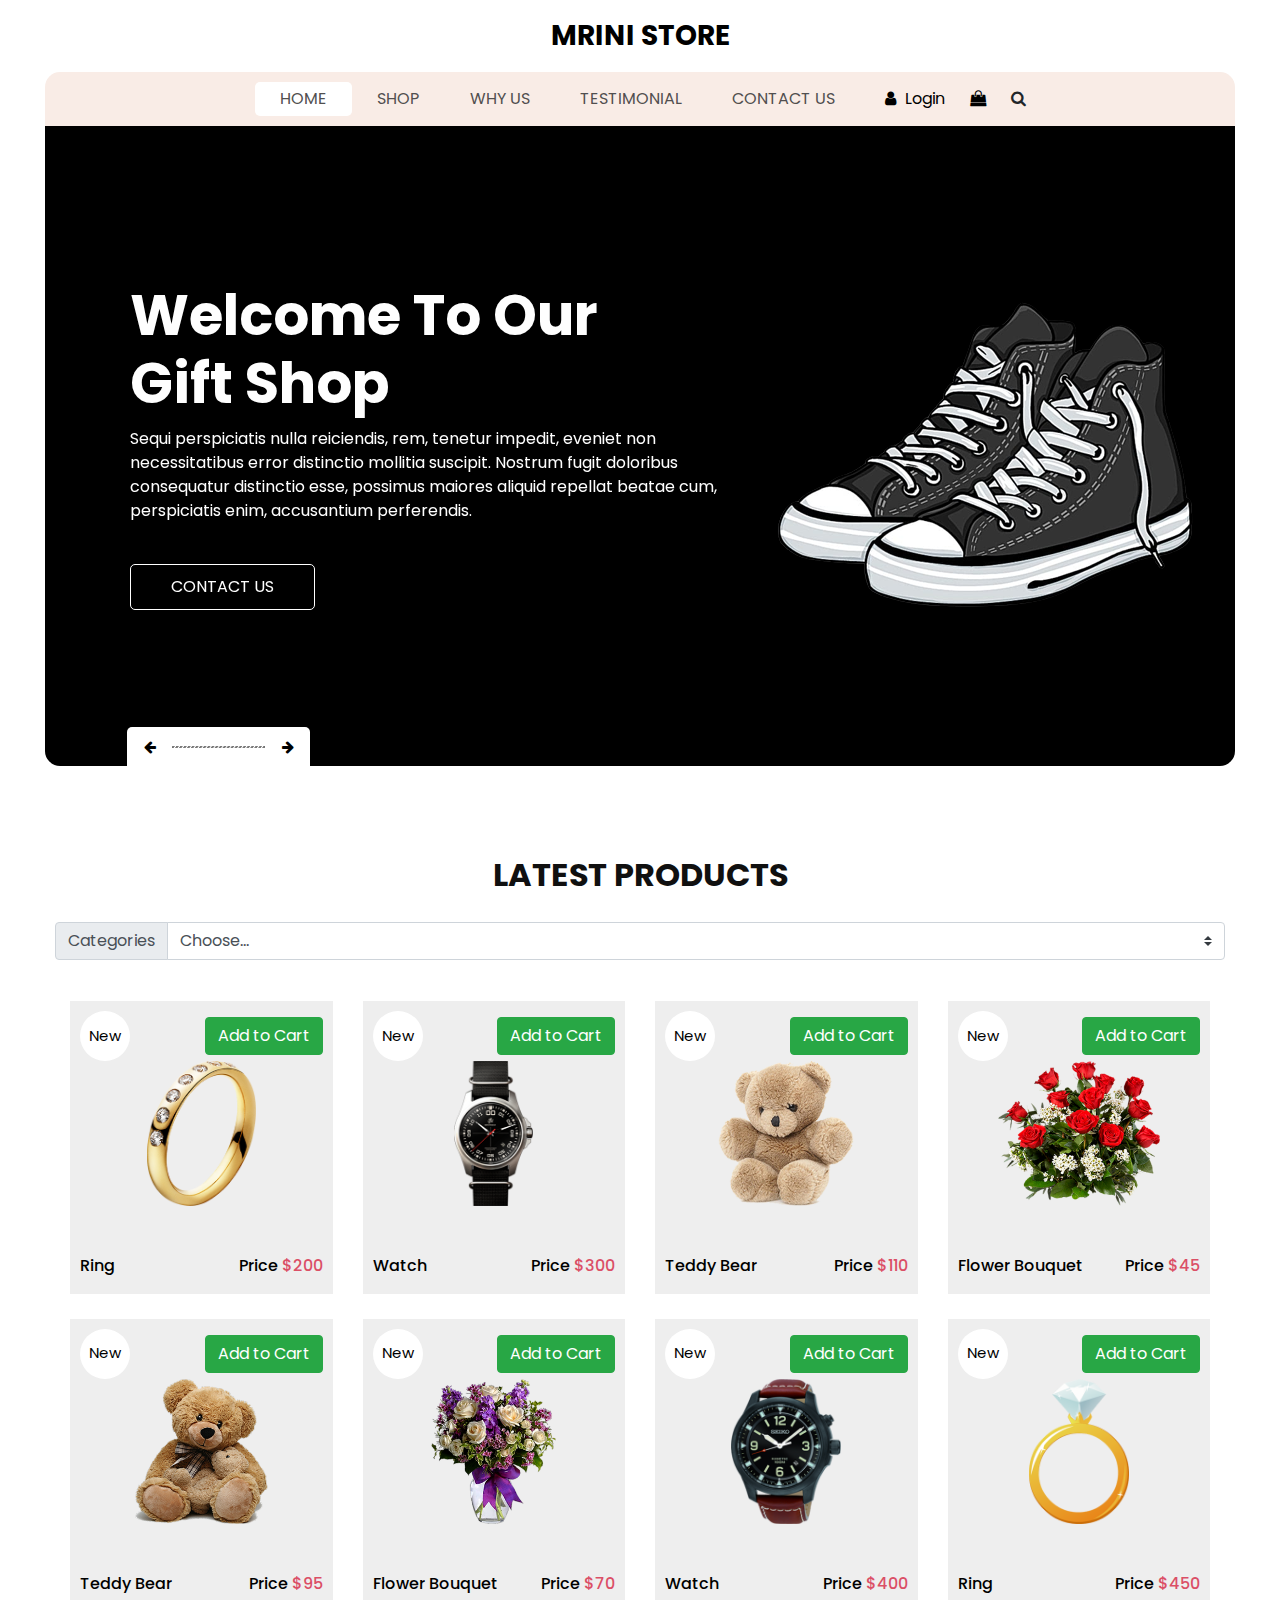
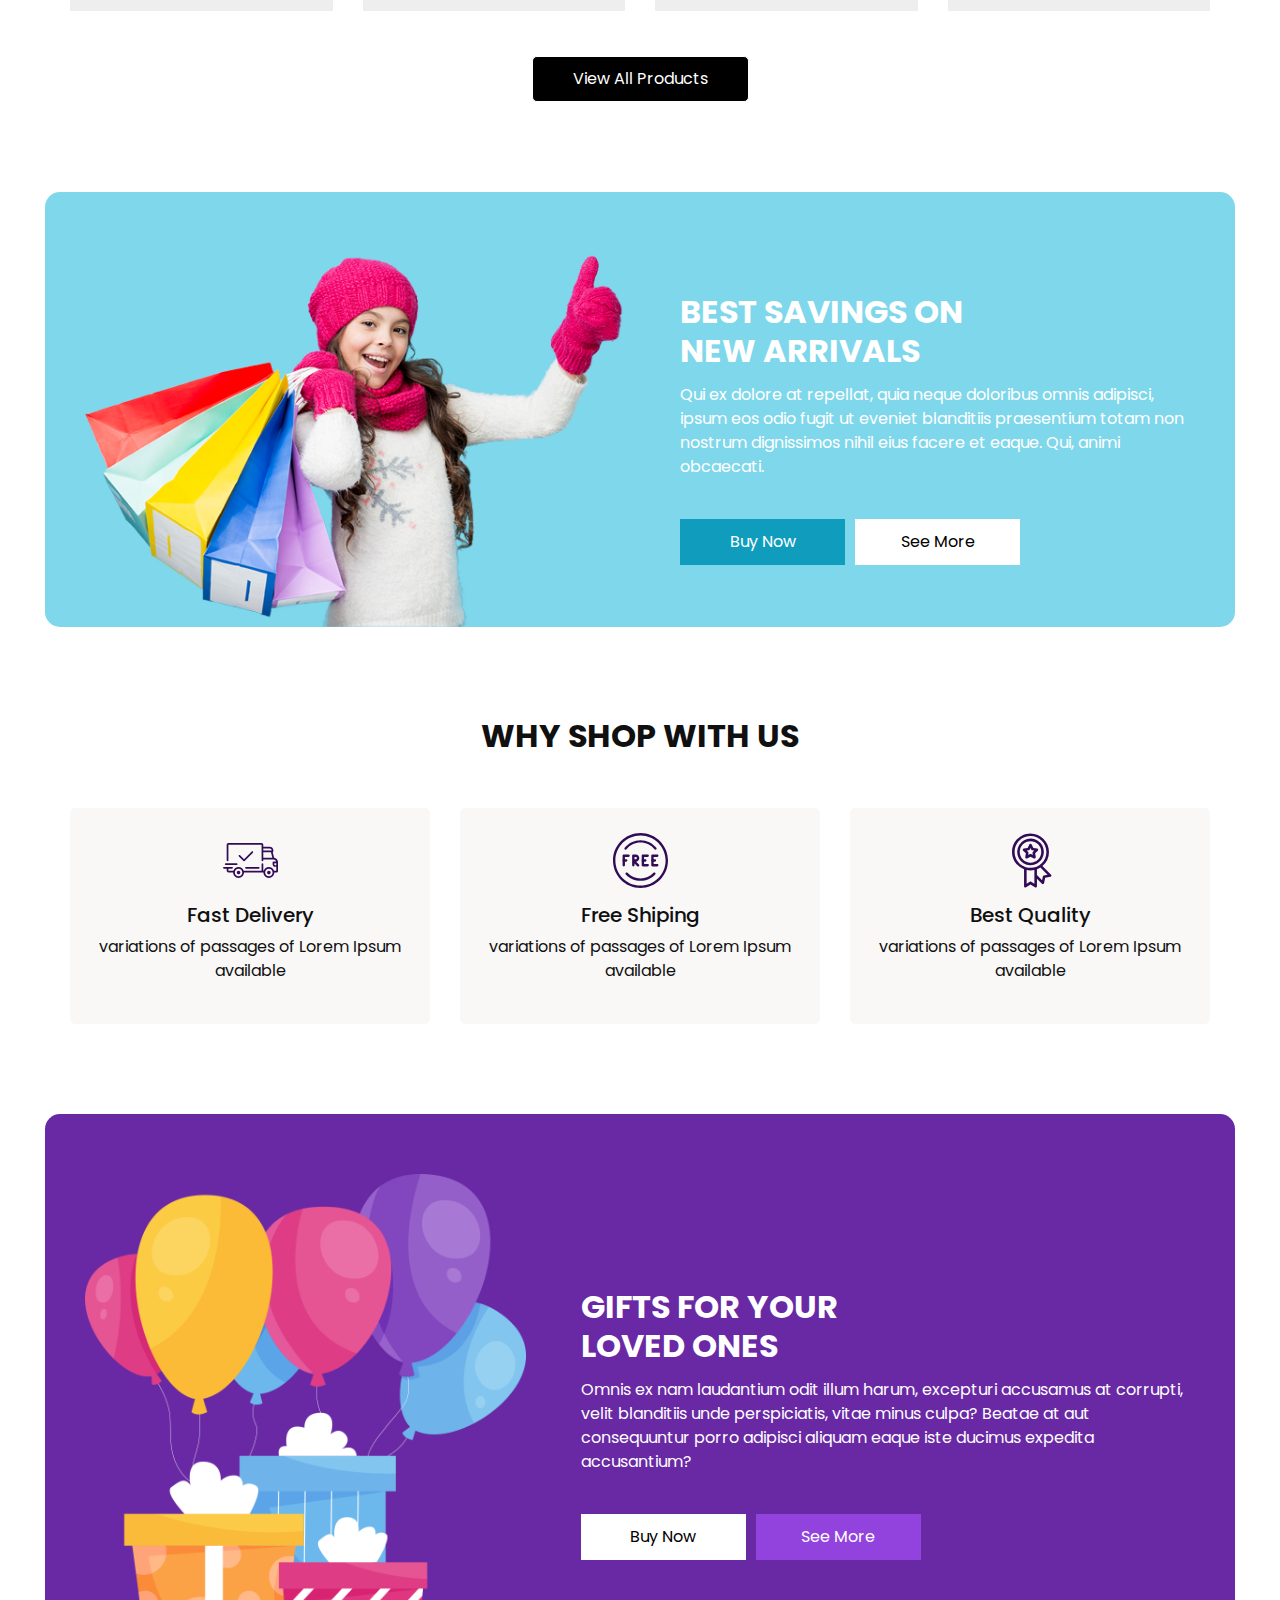
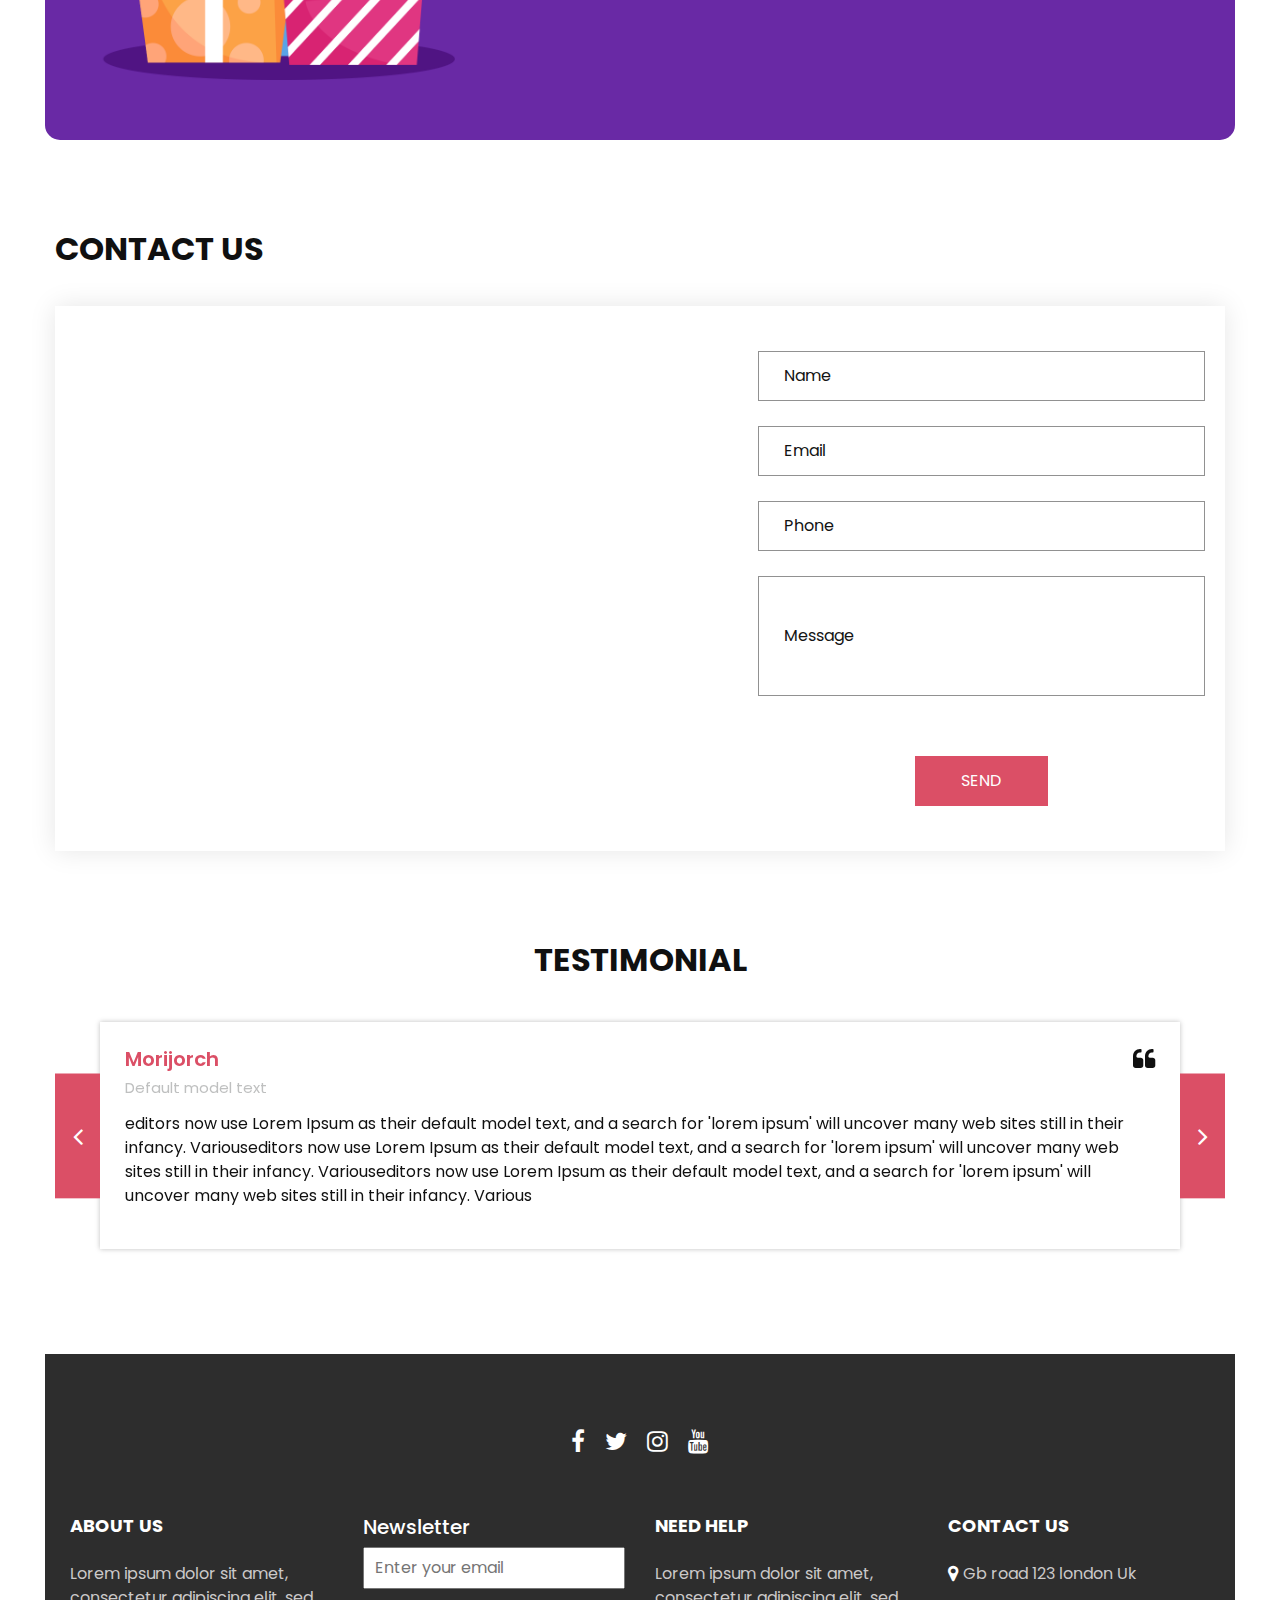
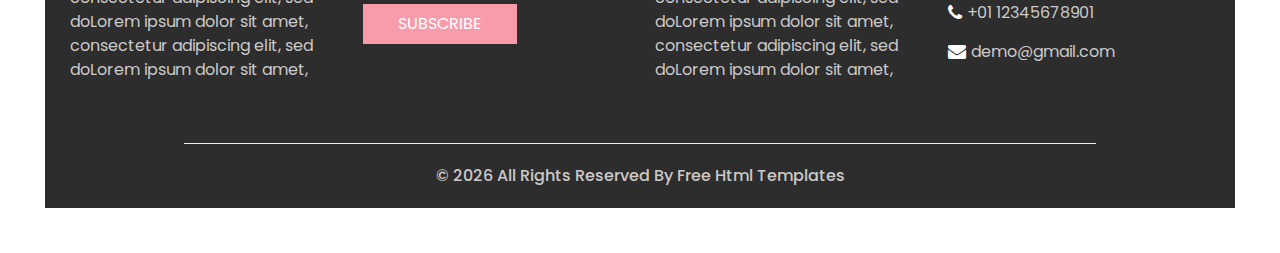
==== commit e798ebe0: "add filter functionnality" ====
--- a/index.html
+++ b/index.html
@@ -14,7 +14,7 @@
   <link rel="shortcut icon" href="images/favicon.png" type="image/x-icon">
 
   <title>
-    Giftos
+    Mrini Store
   </title>
 
   <!-- slider stylesheet -->
@@ -36,7 +36,7 @@
       <nav class="navbar navbar-expand-lg custom_nav-container ">
         <a class="navbar-brand" href="index.html">
           <span>
-            Giftos
+            Mrini Store
           </span>
         </a>
         <button class="navbar-toggler" type="button" data-toggle="collapse" data-target="#navbarSupportedContent" aria-controls="navbarSupportedContent" aria-expanded="false" aria-label="Toggle navigation">
@@ -112,7 +112,7 @@
                   </div>
                   <div class="col-md-5 ">
                     <div class="img-box">
-                      <img src="images/slider-img.png" alt="" />
+                      <img src="images/shoes.png" alt="" />
                     </div>
                   </div>
                 </div>
@@ -137,7 +137,7 @@
                   </div>
                   <div class="col-md-5 ">
                     <div class="img-box">
-                      <img src="images/slider-img.png" alt="" />
+                      <img src="images/shoes.png" alt="" />
                     </div>
                   </div>
                 </div>
@@ -162,7 +162,7 @@
                   </div>
                   <div class="col-md-5 ">
                     <div class="img-box">
-                      <img src="images/slider-img.png" alt="" />
+                      <img src="images/shoes.png" alt="" />
                     </div>
                   </div>
                 </div>
@@ -198,7 +198,22 @@
         </h2>
       </div>
       <div class="row">
-        <div class="col-sm-6 col-md-4 col-lg-3">
+
+        <!--Search bar -->
+        <div class="input-group mb-3">
+          <div class="input-group-prepend">
+            <label class="input-group-text" for="inputGroupSelect02">Categories</label>
+          </div>
+          <select class="custom-select" id="select">
+            <option selected>Choose...</option>
+            <option value="Watch">Watch</option>
+            <option value="Ring">Ring</option>
+          </select>
+        </div>
+
+
+
+        <div class="col-sm-6 col-md-4 col-lg-3   box-div"  data-category="Ring">
           <div class="box">
             <a href="">
               <div class="img-box">
@@ -220,10 +235,16 @@
                   New
                 </span>
               </div>
-            </a>
-          </div>
-        </div>
-        <div class="col-sm-6 col-md-4 col-lg-3">
+              <div class="add-to-cart">
+                <a href="">
+                  <button type="button" class="btn btn-success">
+                     Add to Cart
+                  </button>                    </a>
+          </div>
+            </a>
+          </div>
+        </div>
+        <div class="col-sm-6 col-md-4 col-lg-3 box-div" data-category="Watch">
           <div class="box">
             <a href="">
               <div class="img-box">
@@ -245,10 +266,17 @@
                   New
                 </span>
               </div>
-            </a>
-          </div>
-        </div>
-        <div class="col-sm-6 col-md-4 col-lg-3">
+
+              <div class="add-to-cart">
+                    <a href="">
+                      <button type="button" class="btn btn-success">
+                         Add to Cart
+                      </button>                    </a>
+              </div>
+            </a>
+          </div>
+        </div>
+        <div class="col-sm-6 col-md-4 col-lg-3 box-div" data-category="Toy">
           <div class="box">
             <a href="">
               <div class="img-box">
@@ -270,10 +298,17 @@
                   New
                 </span>
               </div>
-            </a>
-          </div>
-        </div>
-        <div class="col-sm-6 col-md-4 col-lg-3">
+
+              <div class="add-to-cart">
+                <a href="">
+                  <button type="button" class="btn btn-success">
+                     Add to Cart
+                  </button>                    </a>
+          </div>
+            </a>
+          </div>
+        </div>
+        <div class="col-sm-6 col-md-4 col-lg-3 box-div" data-category="Flower">
           <div class="box">
             <a href="">
               <div class="img-box">
@@ -295,10 +330,16 @@
                   New
                 </span>
               </div>
-            </a>
-          </div>
-        </div>
-        <div class="col-sm-6 col-md-4 col-lg-3">
+              <div class="add-to-cart">
+                <a href="">
+                  <button type="button" class="btn btn-success">
+                     Add to Cart
+                  </button>                    </a>
+          </div>
+            </a>
+          </div>
+        </div>
+        <div class="col-sm-6 col-md-4 col-lg-3 box-div" data-category="Bear">
           <div class="box">
             <a href="">
               <div class="img-box">
@@ -320,10 +361,18 @@
                   New
                 </span>
               </div>
-            </a>
-          </div>
-        </div>
-        <div class="col-sm-6 col-md-4 col-lg-3">
+
+              <div class="add-to-cart">
+                <a href="">
+                  <button type="button" class="btn btn-success">
+                     Add to Cart
+                  </button>                   
+                 </a>
+          </div>
+            </a>
+          </div>
+        </div>
+        <div class="col-sm-6 col-md-4 col-lg-3 box-div" data-category="Flower">
           <div class="box">
             <a href="">
               <div class="img-box">
@@ -345,10 +394,16 @@
                   New
                 </span>
               </div>
-            </a>
-          </div>
-        </div>
-        <div class="col-sm-6 col-md-4 col-lg-3">
+              <div class="add-to-cart">
+                <a href="">
+                  <button type="button" class="btn btn-success">
+                     Add to Cart
+                  </button>                    </a>
+          </div>
+            </a>
+          </div>
+        </div>
+        <div class="col-sm-6 col-md-4 col-lg-3 box-div" data-category="Watch">
           <div class="box">
             <a href="">
               <div class="img-box">
@@ -370,10 +425,16 @@
                   New
                 </span>
               </div>
-            </a>
-          </div>
-        </div>
-        <div class="col-sm-6 col-md-4 col-lg-3">
+              <div class="add-to-cart">
+                <a href="">
+                  <button type="button" class="btn btn-success">
+                     Add to Cart
+                  </button>                    </a>
+          </div>
+            </a>
+          </div>
+        </div>
+        <div class="col-sm-6 col-md-4 col-lg-3 box-div" data-category="Ring">
           <div class="box">
             <a href="">
               <div class="img-box">
@@ -395,6 +456,12 @@
                   New
                 </span>
               </div>
+              <div class="add-to-cart">
+                <a href="">
+                  <button type="button" class="btn btn-success">
+                     Add to Cart
+                  </button>                    </a>
+          </div>
             </a>
           </div>
         </div>
@@ -966,6 +1033,12 @@
   </script>
   <script src="js/custom.js"></script>
 
+
+  <script src="https://code.jquery.com/jquery-3.3.1.slim.min.js"></script>
+<script src="https://cdnjs.cloudflare.com/ajax/libs/popper.js/1.14.7/umd/popper.min.js"></script>
+<script src="https://stackpath.bootstrapcdn.com/bootstrap/4.3.1/js/bootstrap.min.js"></script>
+  
+<script src="js/index.js"></script>
 </body>
 
 </html>--- a/css/style.css
+++ b/css/style.css
@@ -235,7 +235,6 @@
 .slider_section .slider_container {
   color: #fefefe;
   background-color: #000000;
-  background-color: #f89cab;
   padding: 25px;
   border-radius: 0 0 15px 15px;
 }
@@ -257,7 +256,7 @@
 }
 
 .slider_section .img-box img {
-  width: 275px;
+  width: 600px;
 }
 
 .slider_section .detail-box {
@@ -274,9 +273,9 @@
 .slider_section .detail-box a {
   display: inline-block;
   padding: 10px 40px;
-  background-color: #db4566;
-  color: #ffffff;
-  border: 1px solid #db4566;
+  background-color: black;
+  color: #ffffff;
+  border: 1px solid white;
   border-radius: 5px;
   -webkit-transition: all .3s;
   transition: all .3s;
@@ -400,9 +399,9 @@
 .shop_section .btn-box a {
   display: inline-block;
   padding: 10px 40px;
-  background-color: #f16179;
-  color: #ffffff;
-  border: 1px solid #f16179;
+  background-color: black;
+  color: #ffffff;
+  border: 1px solid white;
   border-radius: 5px;
   -webkit-transition: all .3s;
   transition: all .3s;
@@ -410,7 +409,7 @@
 
 .shop_section .btn-box a:hover {
   background-color: transparent;
-  color: #f16179;
+  color: black;
 }
 
 .saving_section {
@@ -853,4 +852,23 @@
 }
 
 /* end footer section*/
-/*# sourceMappingURL=style.css.map */+/*# sourceMappingURL=style.css.map */
+
+
+
+.add-to-cart {
+  height: 50px;
+  position: absolute;
+  top: 10px;
+  right: 10px;
+  display: -webkit-box;
+  display: -ms-flexbox;
+  display: flex;
+  -webkit-box-pack: center;
+      -ms-flex-pack: center;
+          justify-content: center;
+  -webkit-box-align: center;
+      -ms-flex-align: center;
+          align-items: center;
+  font-size: 15px;
+ }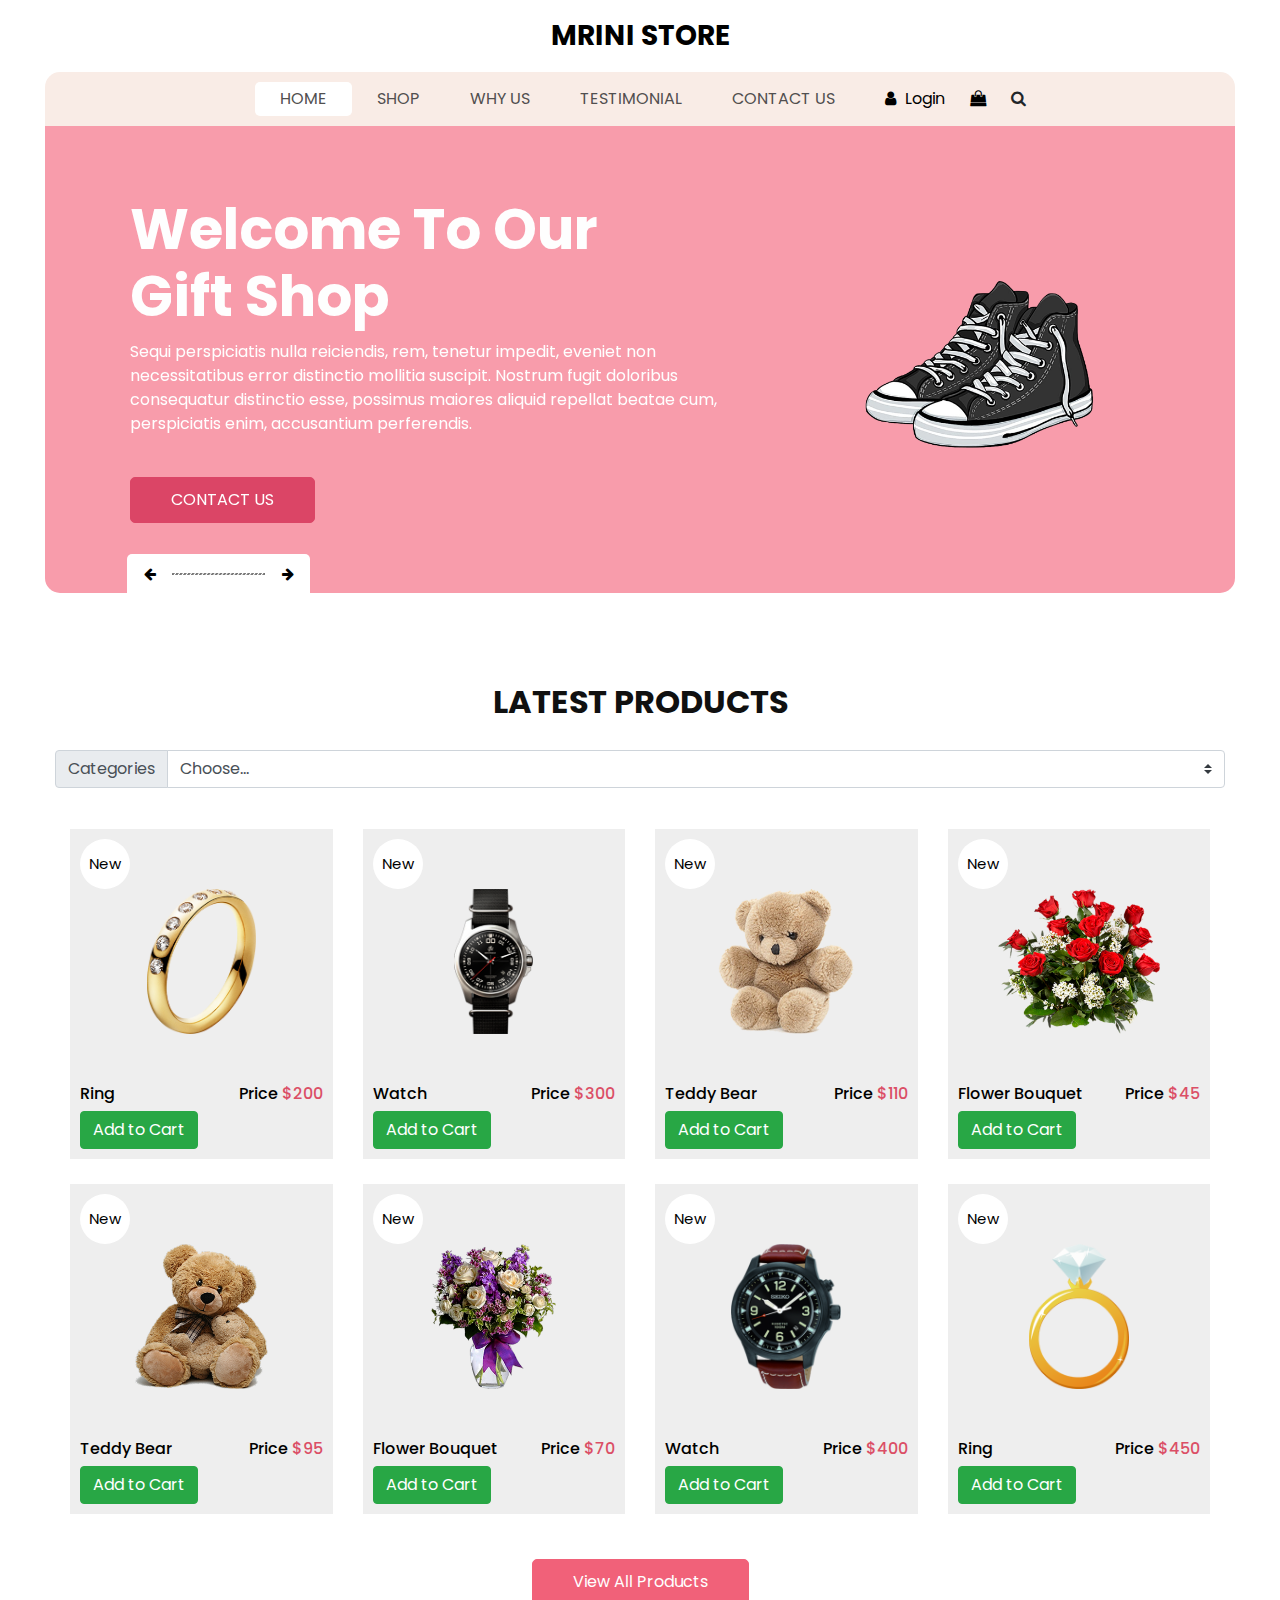
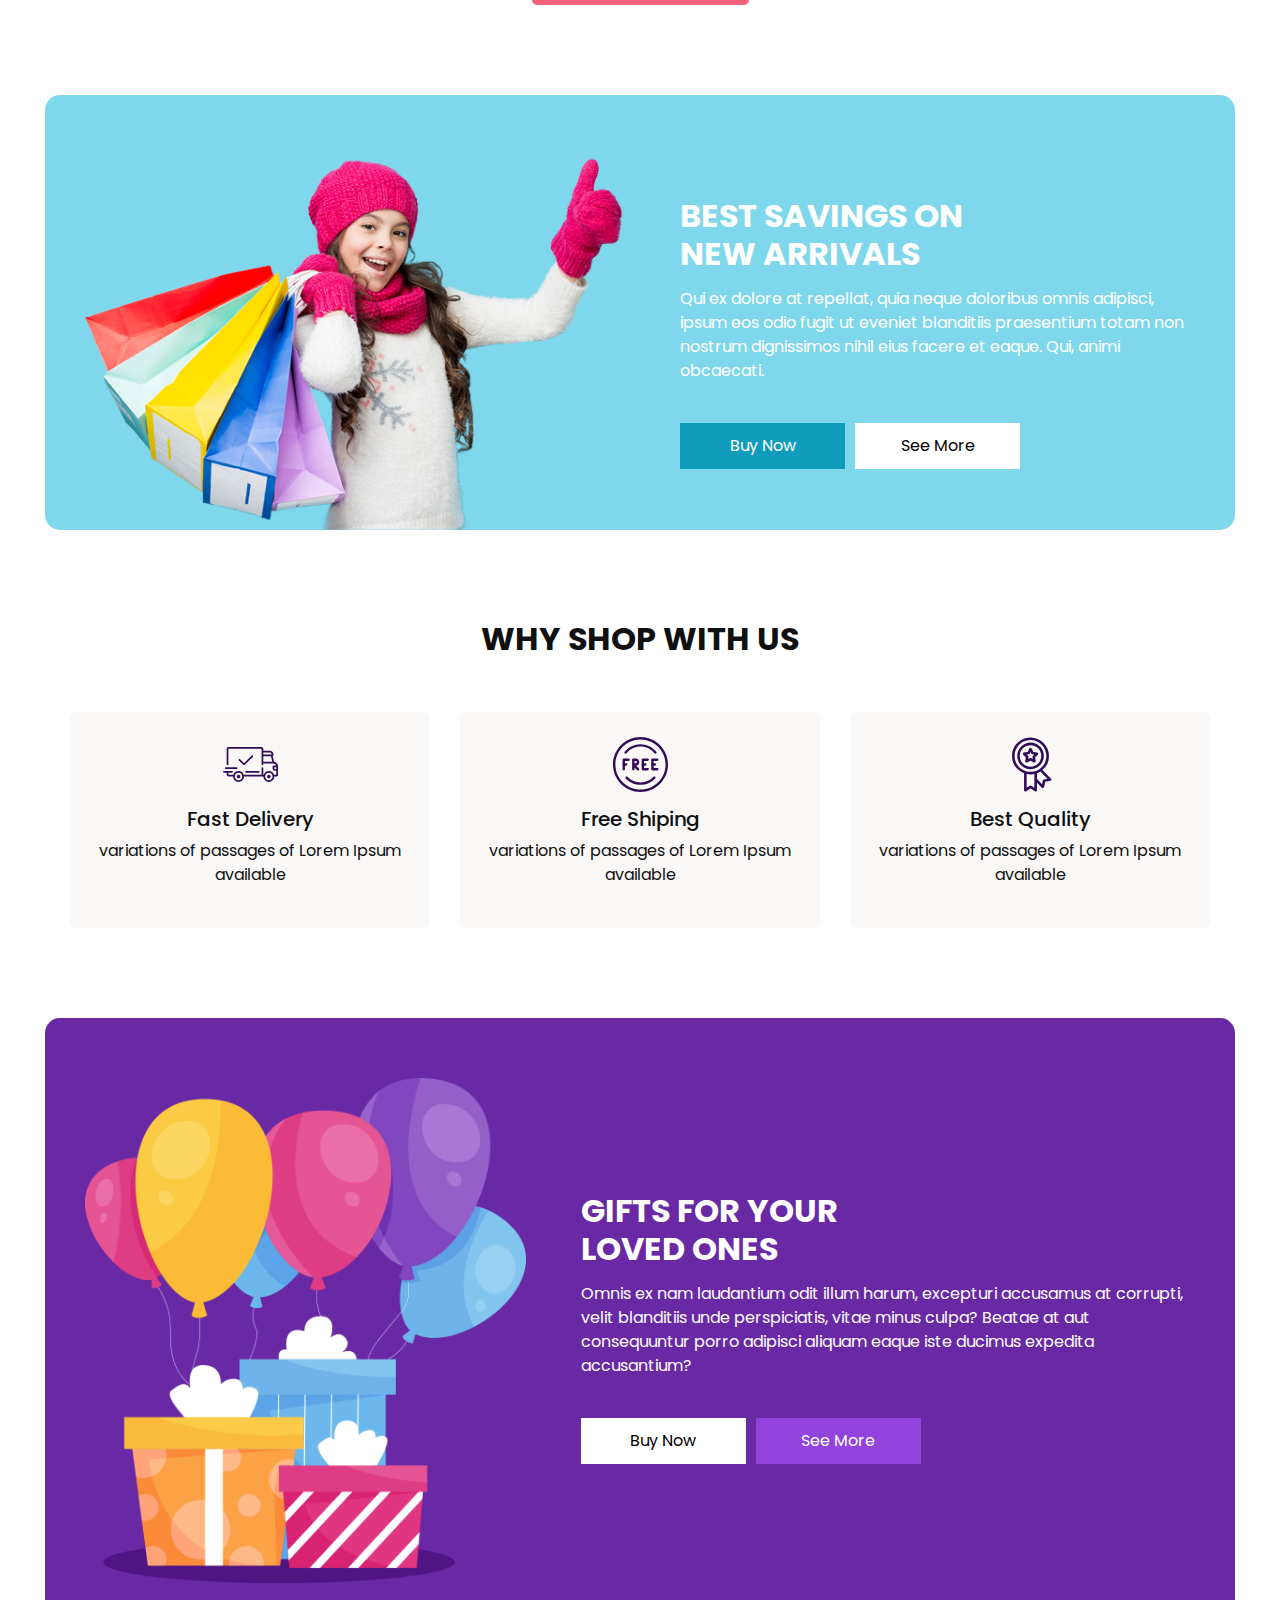
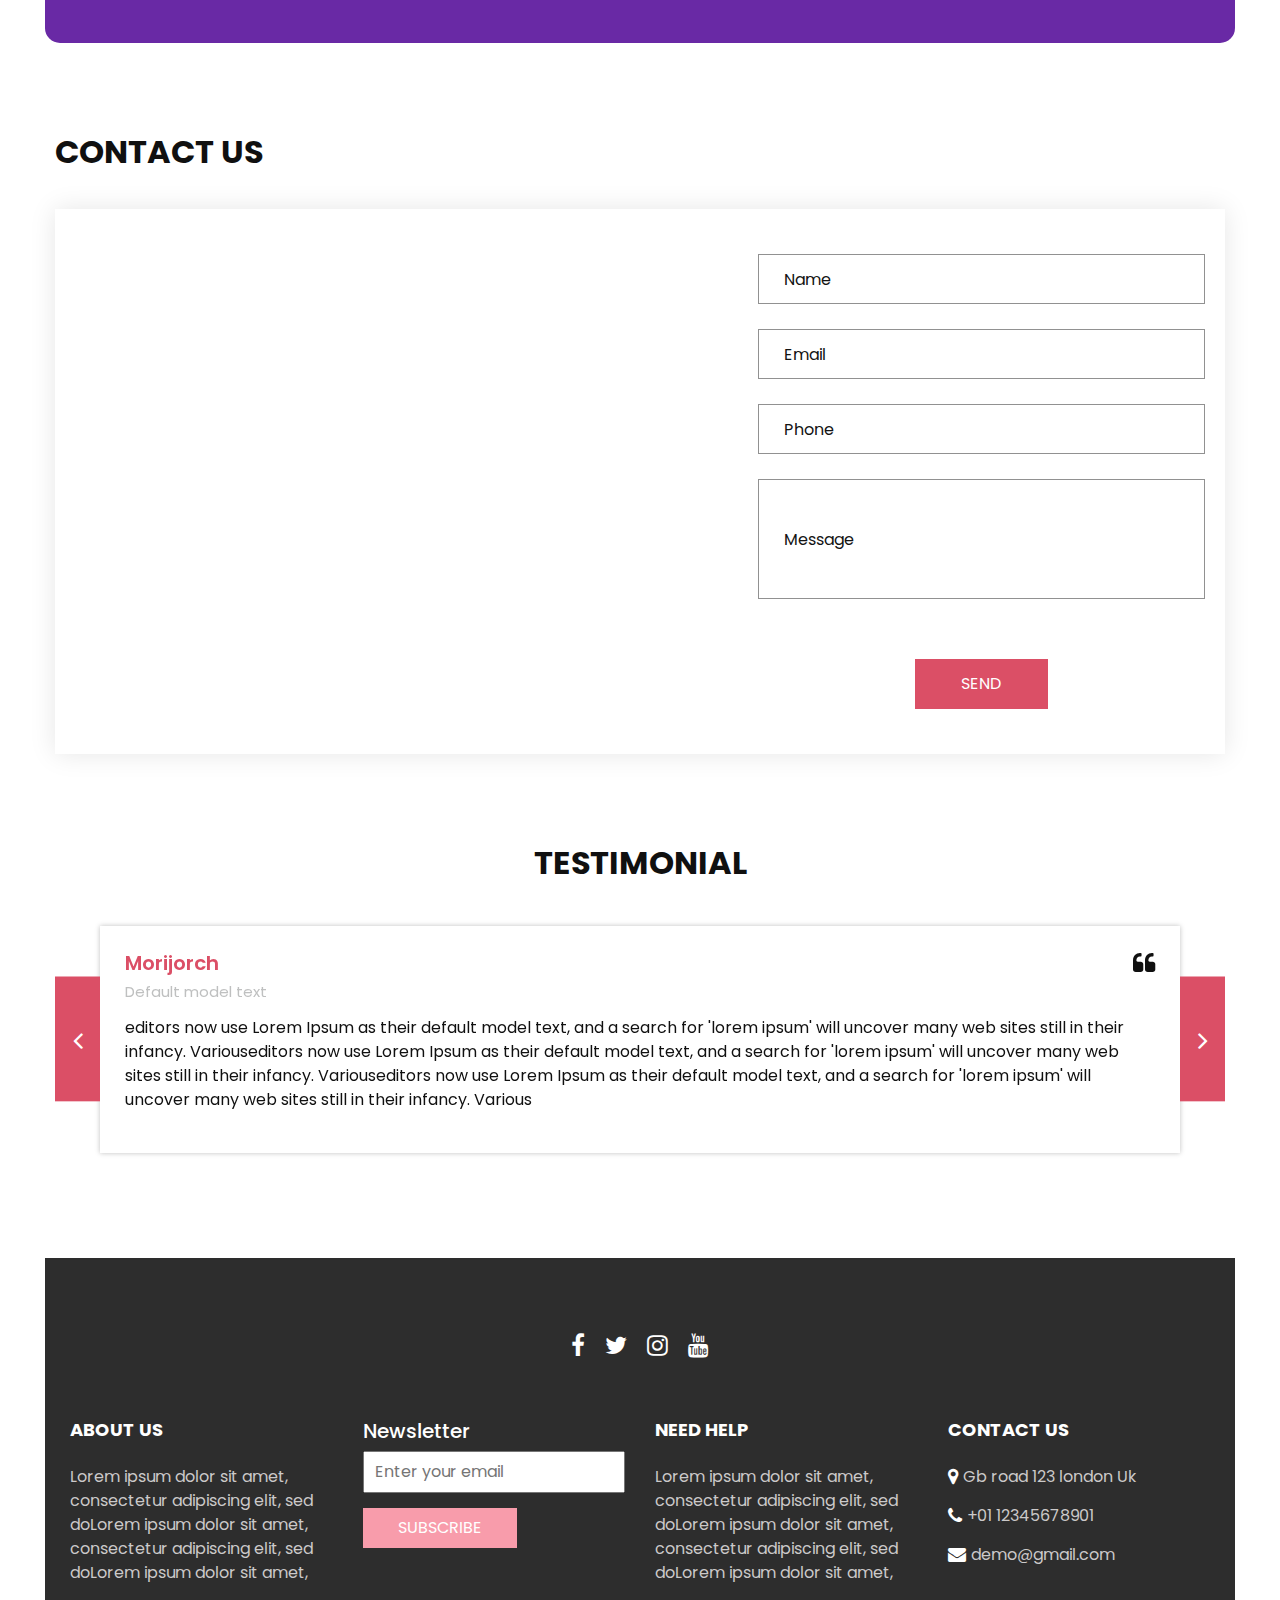
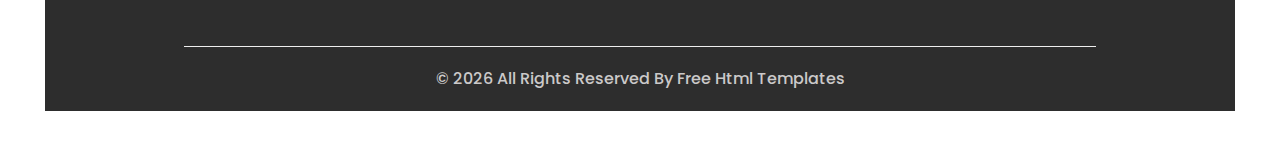
==== commit 6e612dd2: "Feat(add to cart): add to cart function using locale storage, another function to fetch cart items i" ====
--- a/index.html
+++ b/index.html
@@ -74,8 +74,14 @@
                 Login
               </span>
             </a>
-            <a href="">
-              <i class="fa fa-shopping-bag" aria-hidden="true"></i>
+            <a href="cart.html">
+              <i class="fa fa-shopping-bag" aria-hidden="true">
+
+                <span class="number" id="number">
+                  
+                </span>
+              </i>
+
             </a>
             <form class="form-inline ">
               <button class="btn nav_search-btn" type="submit">
@@ -208,6 +214,8 @@
             <option selected>Choose...</option>
             <option value="Watch">Watch</option>
             <option value="Ring">Ring</option>
+            <option value="Flower">Flower</option>
+            <option value="Bear">Bear</option>
           </select>
         </div>
 
@@ -237,7 +245,7 @@
               </div>
               <div class="add-to-cart">
                 <a href="">
-                  <button type="button" class="btn btn-success">
+                  <button type="button" class="btn btn-success"  onclick="addToCart(this)">
                      Add to Cart
                   </button>                    </a>
           </div>
@@ -269,9 +277,10 @@
 
               <div class="add-to-cart">
                     <a href="">
-                      <button type="button" class="btn btn-success">
+                      <button type="button" class="btn btn-success" onclick="addToCart(this)">
                          Add to Cart
-                      </button>                    </a>
+                      </button>
+                    </a>
               </div>
             </a>
           </div>
--- a/css/style.css
+++ b/css/style.css
@@ -33,28 +33,18 @@
 }
 
 .heading_container {
-  display: -webkit-box;
-  display: -ms-flexbox;
-  display: flex;
-  -webkit-box-orient: vertical;
-  -webkit-box-direction: normal;
-      -ms-flex-direction: column;
-          flex-direction: column;
-}
-
+  display: flex;
+  flex-direction: column;
+}
 .heading_container h2 {
   text-transform: uppercase;
   font-weight: bold;
 }
-
 .heading_container h2 span {
   color: #f89cab;
 }
-
 .heading_container.heading_center {
-  -webkit-box-align: center;
-      -ms-flex-align: center;
-          align-items: center;
+  align-items: center;
   text-align: center;
 }
 
@@ -70,24 +60,18 @@
 #navbarSupportedContent {
   width: 100%;
   background-color: #f9ece6;
-  -webkit-box-pack: center;
-      -ms-flex-pack: center;
-          justify-content: center;
+  justify-content: center;
   padding: 10px 0;
   border-radius: 15px 15px 0 0;
 }
-
 #navbarSupportedContent.innerpage_navbar {
   background-color: white;
   border-radius: 10px;
-  -webkit-box-shadow: 0 0 3px 0 rgba(0, 0, 0, 0.25);
-          box-shadow: 0 0 3px 0 rgba(0, 0, 0, 0.25);
-}
-
+  box-shadow: 0 0 3px 0 rgba(0, 0, 0, 0.25);
+}
 #navbarSupportedContent.innerpage_navbar .nav-item.active .nav-link {
   background-color: #f4f5f6;
 }
-
 #navbarSupportedContent .navbar-nav .nav-link {
   padding: 5px 25px;
   color: #514f4f;
@@ -95,7 +79,6 @@
   text-transform: uppercase;
   border-radius: 5px;
 }
-
 #navbarSupportedContent .nav-item.active .nav-link {
   background-color: #ffffff;
 }
@@ -114,15 +97,13 @@
 .btn,
 .btn:focus {
   outline: none !important;
-  -webkit-box-shadow: none;
-          box-shadow: none;
+  box-shadow: none;
 }
 
 .navbar-brand {
   margin: 15px 0;
   padding: 0;
 }
-
 .navbar-brand span {
   font-size: 28px;
   font-weight: bold;
@@ -140,15 +121,9 @@
 .custom_nav-container {
   z-index: 99999;
   padding: 0;
-  -webkit-box-orient: vertical;
-  -webkit-box-direction: normal;
-      -ms-flex-direction: column;
-          flex-direction: column;
-  -webkit-box-align: center;
-      -ms-flex-align: center;
-          align-items: center;
-}
-
+  flex-direction: column;
+  align-items: center;
+}
 .custom_nav-container .navbar-toggler {
   outline: none;
 }
@@ -161,24 +136,19 @@
   padding: 0;
   width: 37px;
   height: 42px;
-  -webkit-transition: all .3s;
-  transition: all .3s;
-}
-
+  transition: all 0.3s;
+}
 .custom_nav-container .navbar-toggler span {
   display: block;
   width: 35px;
   height: 4px;
   background-color: #000000;
   margin: 7px 0;
-  -webkit-transition: all 0.3s;
   transition: all 0.3s;
   position: relative;
   border-radius: 5px;
-  -webkit-transition: all .3s;
-  transition: all .3s;
-}
-
+  transition: all 0.3s;
+}
 .custom_nav-container .navbar-toggler span::before, .custom_nav-container .navbar-toggler span::after {
   content: "";
   position: absolute;
@@ -188,45 +158,31 @@
   background-color: #000000;
   top: -10px;
   border-radius: 5px;
-  -webkit-transition: all .3s;
-  transition: all .3s;
-}
-
+  transition: all 0.3s;
+}
 .custom_nav-container .navbar-toggler span::after {
   top: 10px;
 }
-
-.custom_nav-container .navbar-toggler[aria-expanded="true"] {
-  -webkit-transform: rotate(360deg);
-          transform: rotate(360deg);
-}
-
-.custom_nav-container .navbar-toggler[aria-expanded="true"] span {
-  -webkit-transform: rotate(45deg);
-          transform: rotate(45deg);
-}
-
-.custom_nav-container .navbar-toggler[aria-expanded="true"] span::before, .custom_nav-container .navbar-toggler[aria-expanded="true"] span::after {
-  -webkit-transform: rotate(90deg);
-          transform: rotate(90deg);
+.custom_nav-container .navbar-toggler[aria-expanded=true] {
+  transform: rotate(360deg);
+}
+.custom_nav-container .navbar-toggler[aria-expanded=true] span {
+  transform: rotate(45deg);
+}
+.custom_nav-container .navbar-toggler[aria-expanded=true] span::before, .custom_nav-container .navbar-toggler[aria-expanded=true] span::after {
+  transform: rotate(90deg);
   top: 0;
 }
 
 .user_option {
-  display: -webkit-box;
-  display: -ms-flexbox;
-  display: flex;
-  -webkit-box-align: center;
-      -ms-flex-align: center;
-          align-items: center;
+  display: flex;
+  align-items: center;
   margin-left: 25px;
 }
-
 .user_option a {
   margin-right: 25px;
   color: #000000;
 }
-
 .user_option a span {
   margin-left: 5px;
 }
@@ -235,78 +191,58 @@
 .slider_section .slider_container {
   color: #fefefe;
   background-color: #000000;
+  background-color: #f89cab;
   padding: 25px;
   border-radius: 0 0 15px 15px;
 }
-
 .slider_section .row {
-  -webkit-box-align: center;
-      -ms-flex-align: center;
-          align-items: center;
-}
-
+  align-items: center;
+}
 .slider_section .img-box {
-  display: -webkit-box;
-  display: -ms-flexbox;
-  display: flex;
-  -webkit-box-pack: center;
-      -ms-flex-pack: center;
-          justify-content: center;
+  display: flex;
+  justify-content: center;
   padding: 45px;
 }
-
 .slider_section .img-box img {
-  width: 600px;
-}
-
+  width: 275px;
+}
 .slider_section .detail-box {
   padding-left: 45px;
   margin: 45px 0;
 }
-
 .slider_section .detail-box h1 {
   font-weight: bold;
   font-size: 3.5rem;
   margin-bottom: 10px;
 }
-
 .slider_section .detail-box a {
   display: inline-block;
   padding: 10px 40px;
-  background-color: black;
-  color: #ffffff;
-  border: 1px solid white;
+  background-color: #db4566;
+  color: #ffffff;
+  border: 1px solid #db4566;
   border-radius: 5px;
-  -webkit-transition: all .3s;
-  transition: all .3s;
+  transition: all 0.3s;
   margin-top: 25px;
   text-transform: uppercase;
 }
-
 .slider_section .detail-box a:hover {
   background-color: transparent;
   color: #db4566;
 }
-
 .slider_section .carousel_btn-box {
-  display: -webkit-box;
-  display: -ms-flexbox;
   display: flex;
   background-color: #ffffff;
-  -webkit-box-align: center;
-      -ms-flex-align: center;
-          align-items: center;
+  align-items: center;
   position: absolute;
   bottom: -25px;
   left: 5%;
   padding: 7px 10px;
   border-radius: 5px 5px 0 0;
 }
-
 .slider_section .carousel_btn-box img {
   margin: 0 10px;
 }
-
 .slider_section .carousel_btn-box .carousel-control-prev,
 .slider_section .carousel_btn-box .carousel-control-next {
   position: unset;
@@ -322,50 +258,33 @@
 .shop_section .heading_container {
   margin-bottom: 20px;
 }
-
 .shop_section .box {
   background-color: #eeeeee;
   position: relative;
   padding: 10px;
   margin-top: 25px;
 }
-
 .shop_section .box a {
   color: #000000;
 }
-
 .shop_section .box .img-box {
-  display: -webkit-box;
-  display: -ms-flexbox;
-  display: flex;
-  -webkit-box-pack: center;
-      -ms-flex-pack: center;
-          justify-content: center;
-  -webkit-box-align: center;
-      -ms-flex-align: center;
-          align-items: center;
+  display: flex;
+  justify-content: center;
+  align-items: center;
   padding: 15px 30px;
   height: 245px;
 }
-
 .shop_section .box .img-box img {
   max-width: 100%;
   max-height: 145px;
 }
-
 .shop_section .box .detail-box {
-  display: -webkit-box;
-  display: -ms-flexbox;
-  display: flex;
-  -webkit-box-pack: justify;
-      -ms-flex-pack: justify;
-          justify-content: space-between;
-}
-
+  display: flex;
+  justify-content: space-between;
+}
 .shop_section .box .detail-box h6 span {
   color: #db4f66;
 }
-
 .shop_section .box .new {
   width: 50px;
   height: 50px;
@@ -373,94 +292,66 @@
   top: 10px;
   left: 10px;
   background-color: #ffffff;
-  display: -webkit-box;
-  display: -ms-flexbox;
-  display: flex;
-  -webkit-box-pack: center;
-      -ms-flex-pack: center;
-          justify-content: center;
-  -webkit-box-align: center;
-      -ms-flex-align: center;
-          align-items: center;
+  display: flex;
+  justify-content: center;
+  align-items: center;
   border-radius: 100%;
   font-size: 15px;
 }
-
 .shop_section .btn-box {
-  display: -webkit-box;
-  display: -ms-flexbox;
-  display: flex;
-  -webkit-box-pack: center;
-      -ms-flex-pack: center;
-          justify-content: center;
+  display: flex;
+  justify-content: center;
   margin-top: 45px;
 }
-
 .shop_section .btn-box a {
   display: inline-block;
   padding: 10px 40px;
-  background-color: black;
-  color: #ffffff;
-  border: 1px solid white;
+  background-color: #f16179;
+  color: #ffffff;
+  border: 1px solid #f16179;
   border-radius: 5px;
-  -webkit-transition: all .3s;
-  transition: all .3s;
-}
-
+  transition: all 0.3s;
+}
 .shop_section .btn-box a:hover {
   background-color: transparent;
-  color: black;
+  color: #f16179;
 }
 
 .saving_section {
   padding-left: 45px;
   padding-right: 45px;
 }
-
 .saving_section .box {
   padding-top: 45px;
   background-color: #7fd7eb;
   color: #ffffff;
   border-radius: 15px;
 }
-
 .saving_section .row {
-  -webkit-box-align: center;
-      -ms-flex-align: center;
-          align-items: center;
-}
-
+  align-items: center;
+}
 .saving_section .img-box {
   padding: 15px 0 0 25px;
 }
-
 .saving_section .img-box img {
   width: 100%;
 }
-
 .saving_section .detail-box {
   padding: 0 25px;
 }
-
 .saving_section .detail-box p {
   margin-top: 5px;
 }
-
 .saving_section .detail-box .btn-box {
-  display: -webkit-box;
-  display: -ms-flexbox;
-  display: flex;
-  -ms-flex-wrap: wrap;
-      flex-wrap: wrap;
+  display: flex;
+  flex-wrap: wrap;
   margin: 35px -5px 0;
 }
-
 .saving_section .detail-box .btn-box a {
   width: 165px;
   text-align: center;
   margin: 5px;
 }
-
 .saving_section .detail-box .btn-box .btn1 {
   display: inline-block;
   padding: 10px 0;
@@ -468,15 +359,12 @@
   color: #ffffff;
   border: 1px solid #109dbd;
   border-radius: 0;
-  -webkit-transition: all .3s;
-  transition: all .3s;
-}
-
+  transition: all 0.3s;
+}
 .saving_section .detail-box .btn-box .btn1:hover {
   background-color: transparent;
   color: #109dbd;
 }
-
 .saving_section .detail-box .btn-box .btn2 {
   display: inline-block;
   padding: 10px 0;
@@ -484,10 +372,8 @@
   color: #000000;
   border: 1px solid #ffffff;
   border-radius: 0;
-  -webkit-transition: all .3s;
-  transition: all .3s;
-}
-
+  transition: all 0.3s;
+}
 .saving_section .detail-box .btn-box .btn2:hover {
   background-color: transparent;
   color: #ffffff;
@@ -500,11 +386,9 @@
   padding: 25px;
   border-radius: 5px;
 }
-
 .why_section .box .img-box {
   margin-bottom: 15px;
 }
-
 .why_section .box .img-box svg {
   width: 55px;
   height: auto;
@@ -515,50 +399,36 @@
   padding-left: 45px;
   padding-right: 45px;
 }
-
 .gift_section .box {
   background-color: #6929a5;
   border-radius: 15px;
   color: #ffffff;
 }
-
 .gift_section .row {
-  -webkit-box-align: center;
-      -ms-flex-align: center;
-          align-items: center;
-}
-
+  align-items: center;
+}
 .gift_section .img-box {
   padding: 60px 0 60px 25px;
 }
-
 .gift_section .img-box img {
   width: 100%;
 }
-
 .gift_section .detail-box {
   padding: 0 25px;
 }
-
 .gift_section .detail-box p {
   margin-top: 5px;
 }
-
 .gift_section .detail-box .btn-box {
-  display: -webkit-box;
-  display: -ms-flexbox;
-  display: flex;
-  -ms-flex-wrap: wrap;
-      flex-wrap: wrap;
+  display: flex;
+  flex-wrap: wrap;
   margin: 35px -5px 0;
 }
-
 .gift_section .detail-box .btn-box a {
   width: 165px;
   text-align: center;
   margin: 5px;
 }
-
 .gift_section .detail-box .btn-box .btn1 {
   display: inline-block;
   padding: 10px 0;
@@ -566,15 +436,12 @@
   color: #000000;
   border: 1px solid #ffffff;
   border-radius: 0;
-  -webkit-transition: all .3s;
-  transition: all .3s;
-}
-
+  transition: all 0.3s;
+}
 .gift_section .detail-box .btn-box .btn1:hover {
   background-color: transparent;
   color: #ffffff;
 }
-
 .gift_section .detail-box .btn-box .btn2 {
   display: inline-block;
   padding: 10px 0;
@@ -582,10 +449,8 @@
   color: #ffffff;
   border: 1px solid #9242dd;
   border-radius: 0;
-  -webkit-transition: all .3s;
-  transition: all .3s;
-}
-
+  transition: all 0.3s;
+}
 .gift_section .detail-box .btn-box .btn2:hover {
   background-color: transparent;
   color: #9242dd;
@@ -594,27 +459,19 @@
 .contact_section {
   position: relative;
 }
-
 .contact_section .container-bg {
-  -webkit-box-shadow: 0 0 25px 0 rgba(0, 0, 0, 0.1);
-          box-shadow: 0 0 25px 0 rgba(0, 0, 0, 0.1);
-}
-
+  box-shadow: 0 0 25px 0 rgba(0, 0, 0, 0.1);
+}
 .contact_section .heading_container {
   margin-bottom: 30px;
 }
-
 .contact_section .row {
-  -webkit-box-align: stretch;
-      -ms-flex-align: stretch;
-          align-items: stretch;
-}
-
+  align-items: stretch;
+}
 .contact_section form {
   padding-right: 35px;
   padding: 45px 20px;
 }
-
 .contact_section input {
   width: 100%;
   border: 1px solid #919191;
@@ -625,27 +482,15 @@
   outline: none;
   color: #101010;
 }
-
-.contact_section input::-webkit-input-placeholder {
+.contact_section input::-moz-placeholder {
   color: #131313;
 }
-
-.contact_section input:-ms-input-placeholder {
-  color: #131313;
-}
-
-.contact_section input::-ms-input-placeholder {
-  color: #131313;
-}
-
 .contact_section input::placeholder {
   color: #131313;
 }
-
 .contact_section input.message-box {
   height: 120px;
 }
-
 .contact_section button {
   display: inline-block;
   padding: 12px 45px;
@@ -653,23 +498,19 @@
   color: #ffffff;
   border: 1px solid #db4f66;
   border-radius: 0;
-  -webkit-transition: all .3s;
-  transition: all .3s;
+  transition: all 0.3s;
   display: block;
   color: #fff;
   margin: 35px auto 0 auto;
 }
-
 .contact_section button:hover {
   background-color: transparent;
   color: #db4f66;
 }
-
 .contact_section .map_container {
   height: 100%;
   min-height: 375px;
 }
-
 .contact_section .map_container .map-responsive {
   height: 100%;
 }
@@ -677,43 +518,31 @@
 .client_section .heading_container {
   margin-bottom: 20px;
 }
-
 .client_section .box {
   margin: 15px 45px;
-  -webkit-box-shadow: 0 0 5px 0 rgba(0, 0, 0, 0.25);
-          box-shadow: 0 0 5px 0 rgba(0, 0, 0, 0.25);
+  box-shadow: 0 0 5px 0 rgba(0, 0, 0, 0.25);
   padding: 25px;
 }
-
 .client_section .box .client_info {
-  display: -webkit-box;
-  display: -ms-flexbox;
-  display: flex;
-  -webkit-box-pack: justify;
-      -ms-flex-pack: justify;
-          justify-content: space-between;
-}
-
+  display: flex;
+  justify-content: space-between;
+}
 .client_section .box .client_info .client_name h5 {
   font-weight: 600;
   color: #db4f66;
 }
-
 .client_section .box .client_info .client_name h6 {
   margin-bottom: 0;
   color: #bfc0c0;
   font-weight: normal;
   font-size: 15px;
 }
-
 .client_section .box .client_info i {
   font-size: 24px;
 }
-
 .client_section .box p {
   margin-top: 15px;
 }
-
 .client_section .carousel-control-prev,
 .client_section .carousel-control-next {
   width: 45px;
@@ -723,14 +552,11 @@
   font-size: 28px;
   font-weight: bold;
   top: 50%;
-  -webkit-transform: translateY(-50%);
-          transform: translateY(-50%);
-}
-
+  transform: translateY(-50%);
+}
 .client_section .carousel-control-prev {
   left: 0;
 }
-
 .client_section .carousel-control-next {
   right: 0;
 }
@@ -742,39 +568,26 @@
   color: #ffffff;
   margin: 0 45px 45px;
 }
-
 .info_section .social_container {
-  -webkit-box-pack: center;
-      -ms-flex-pack: center;
-          justify-content: center;
+  justify-content: center;
   margin-top: 25px;
   margin-bottom: 30px;
 }
-
 .info_section .social_container .social_box {
-  display: -webkit-box;
-  display: -ms-flexbox;
-  display: flex;
-  -webkit-box-align: center;
-      -ms-flex-align: center;
-          align-items: center;
-  -webkit-box-pack: center;
-      -ms-flex-pack: center;
-          justify-content: center;
-}
-
+  display: flex;
+  align-items: center;
+  justify-content: center;
+}
 .info_section .social_container .social_box a {
   margin: 0 10px;
   color: #ffffff;
   font-size: 24px;
 }
-
 .info_section .info_form form input {
   outline: none;
   width: 100%;
   padding: 7px 10px;
 }
-
 .info_section .info_form form button {
   padding: 8px 35px;
   outline: none;
@@ -784,50 +597,37 @@
   margin-top: 15px;
   text-transform: uppercase;
 }
-
 .info_section .row > div {
   margin-top: 25px;
 }
-
 .info_section a {
   text-transform: none;
 }
-
 .info_section h6 {
   font-weight: bold;
   text-transform: uppercase;
   font-size: 18px;
   margin-bottom: 25px;
 }
-
 .info_section p {
   color: #cbc9c9;
 }
-
 .info_section .info_link-box a {
-  display: -webkit-box;
-  display: -ms-flexbox;
-  display: flex;
-  -webkit-box-align: center;
-      -ms-flex-align: center;
-          align-items: center;
+  display: flex;
+  align-items: center;
   margin: 15px 0;
 }
-
 .info_section .info_link-box a:hover {
   color: #ffffff;
 }
-
 .info_section .info_link-box a i {
   color: #ffffff;
   margin-right: 5px;
   font-size: 18px;
 }
-
 .info_section .info_link-box a span {
   color: #cbc9c9;
 }
-
 .info_section .info_link-box a:hover span {
   color: #ffffff;
 }
@@ -851,24 +651,4 @@
   color: #cbc9c9;
 }
 
-/* end footer section*/
-/*# sourceMappingURL=style.css.map */
-
-
-
-.add-to-cart {
-  height: 50px;
-  position: absolute;
-  top: 10px;
-  right: 10px;
-  display: -webkit-box;
-  display: -ms-flexbox;
-  display: flex;
-  -webkit-box-pack: center;
-      -ms-flex-pack: center;
-          justify-content: center;
-  -webkit-box-align: center;
-      -ms-flex-align: center;
-          align-items: center;
-  font-size: 15px;
- }+/* end footer section*//*# sourceMappingURL=style.css.map */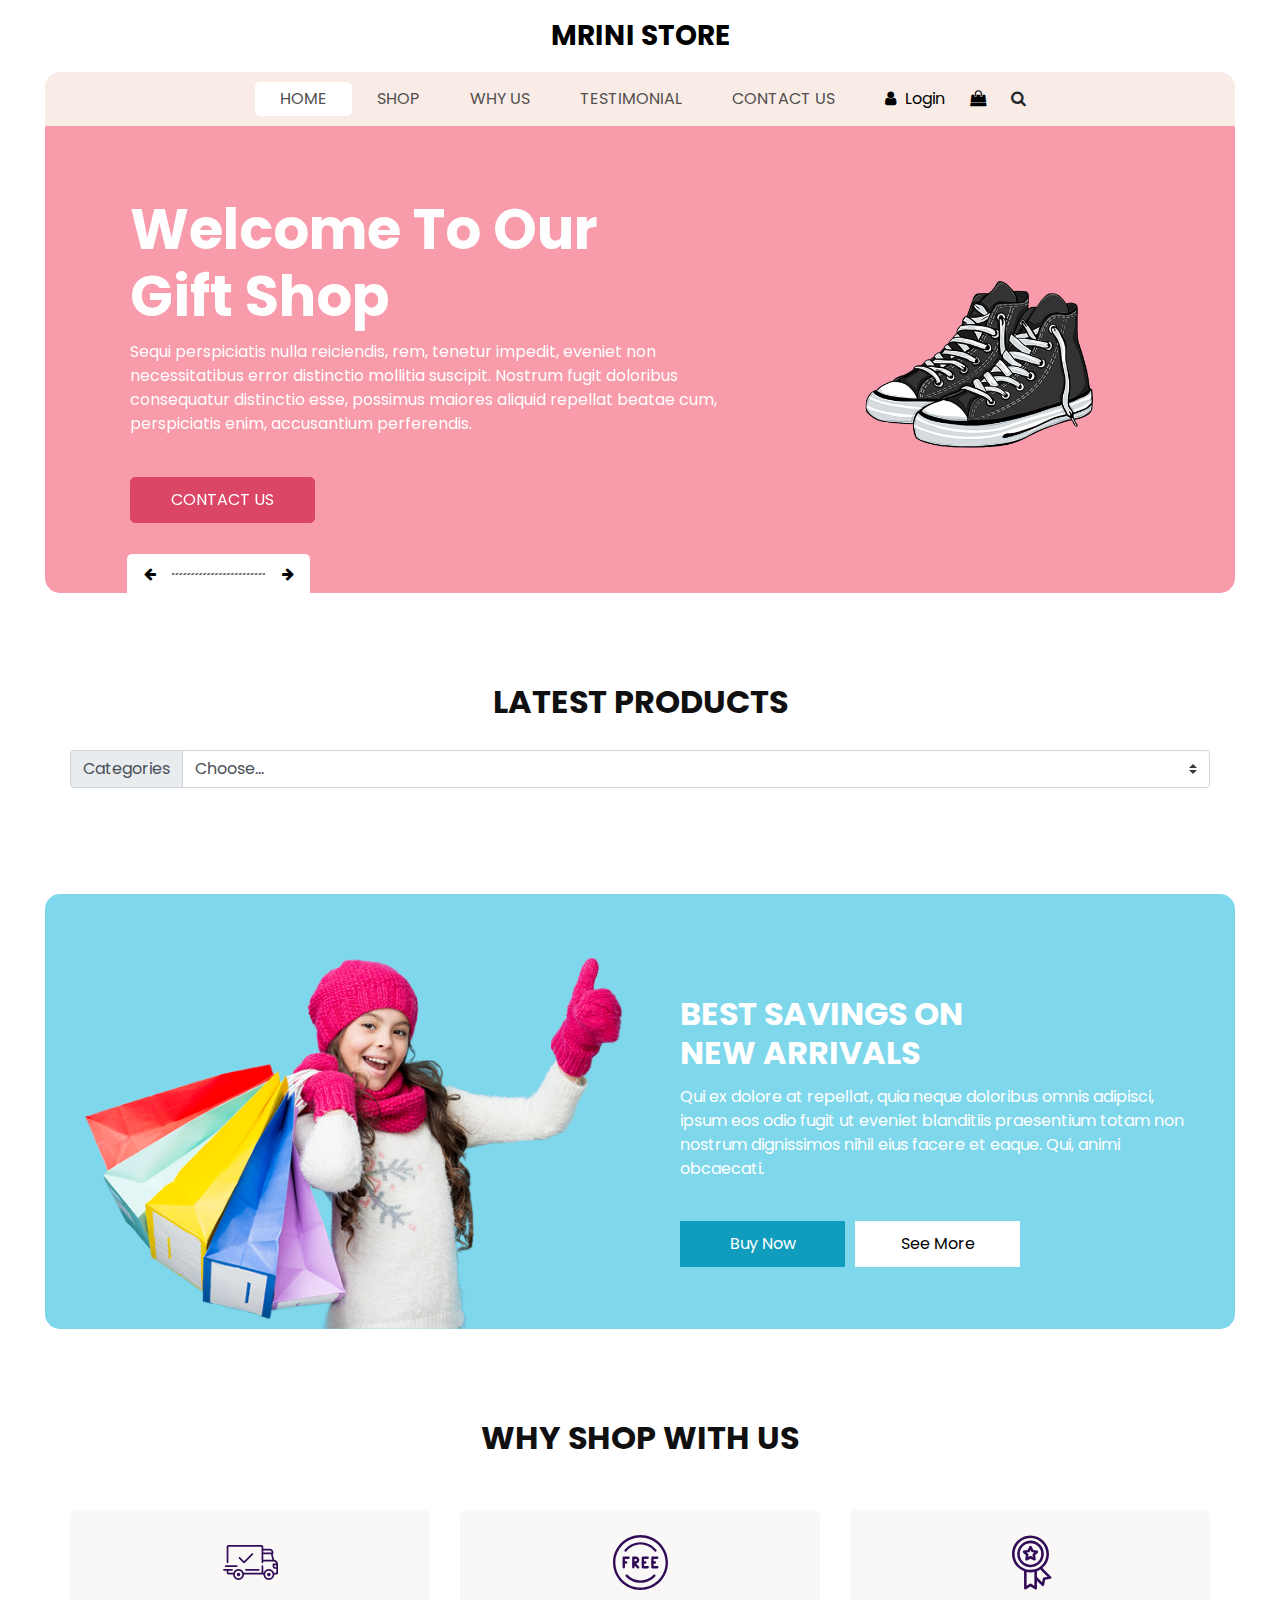
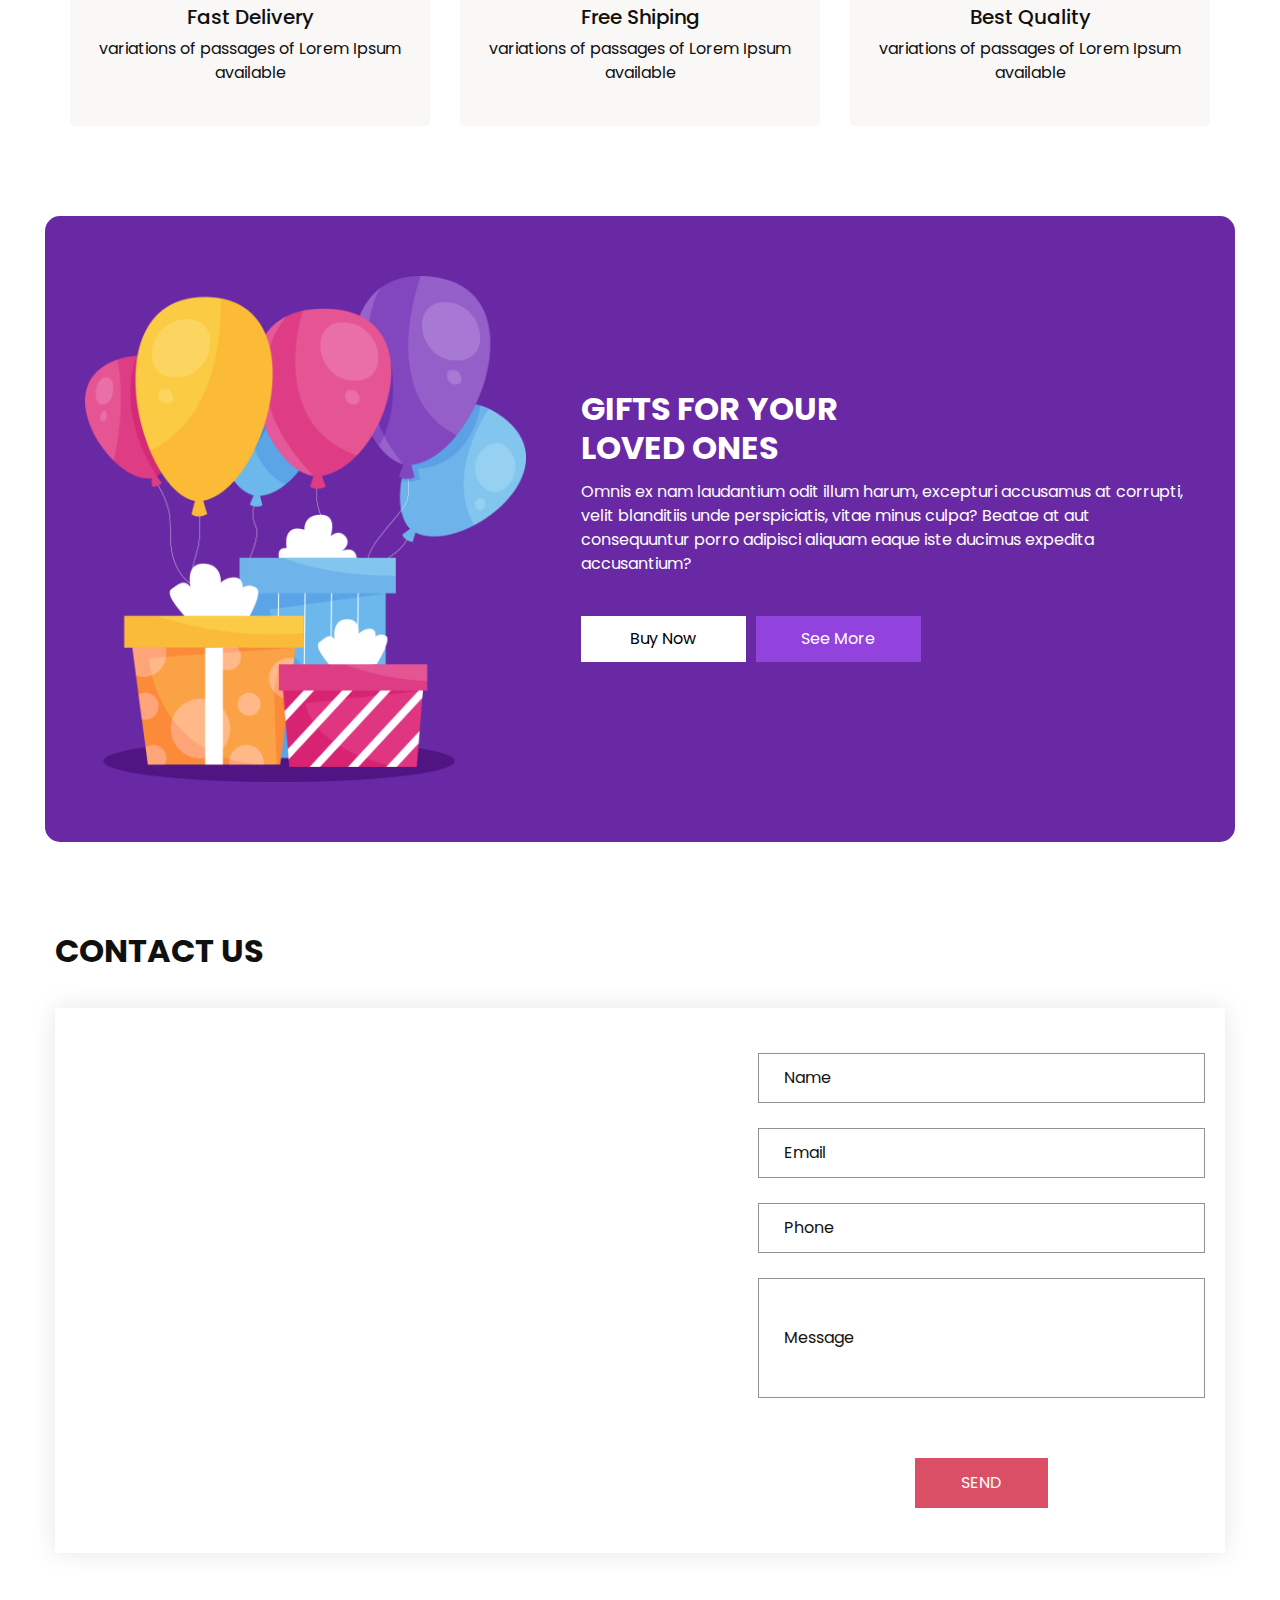
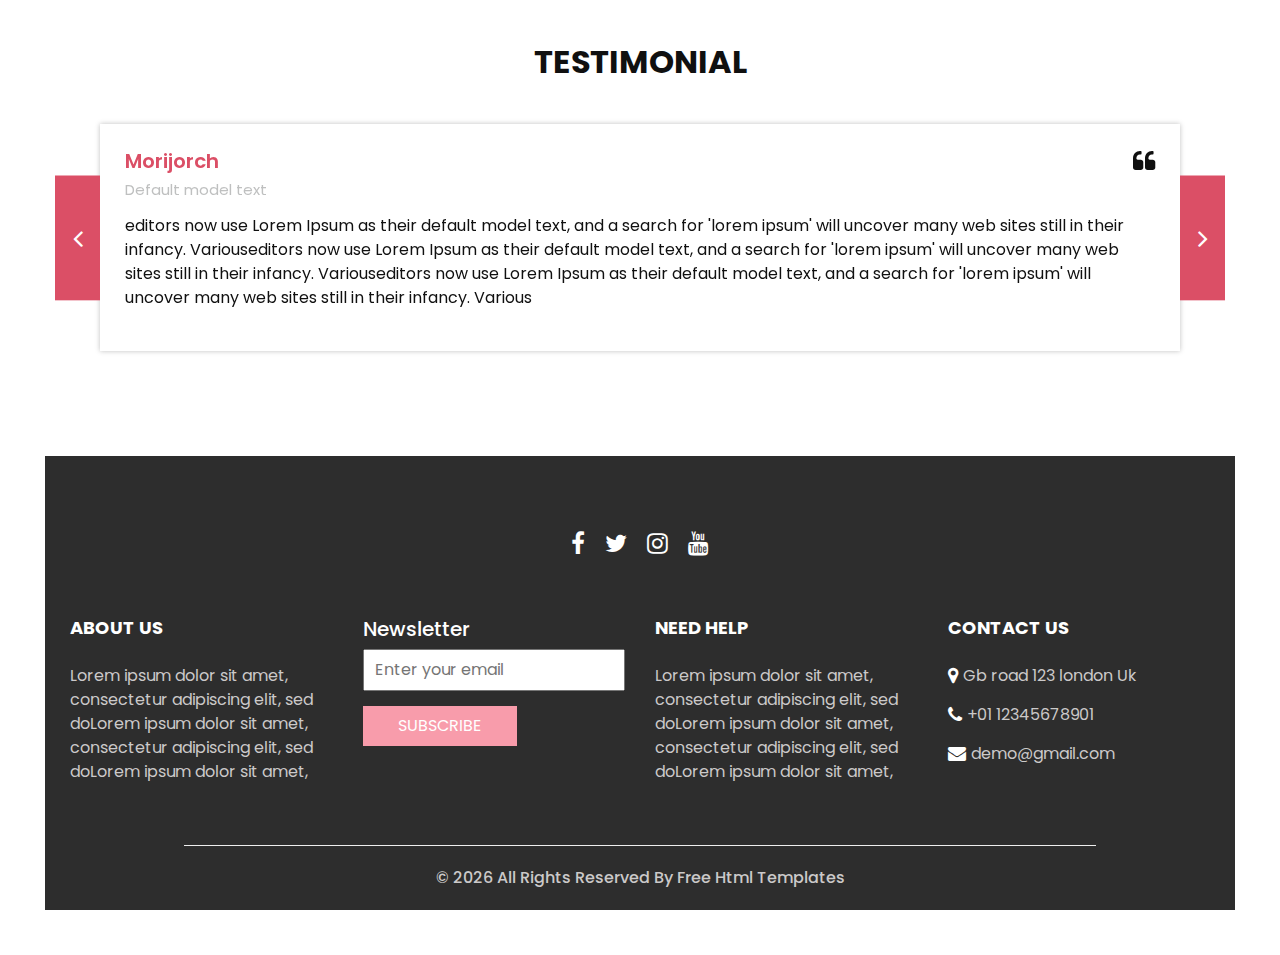
==== commit 47e34c9a: "Feat(fetch api data):fetch products data and categories , update filter function" ====
--- a/index.html
+++ b/index.html
@@ -203,284 +203,18 @@
           Latest Products
         </h2>
       </div>
-      <div class="row">
-
-        <!--Search bar -->
-        <div class="input-group mb-3">
-          <div class="input-group-prepend">
-            <label class="input-group-text" for="inputGroupSelect02">Categories</label>
-          </div>
-          <select class="custom-select" id="select">
-            <option selected>Choose...</option>
-            <option value="Watch">Watch</option>
-            <option value="Ring">Ring</option>
-            <option value="Flower">Flower</option>
-            <option value="Bear">Bear</option>
-          </select>
-        </div>
-
-
-
-        <div class="col-sm-6 col-md-4 col-lg-3   box-div"  data-category="Ring">
-          <div class="box">
-            <a href="">
-              <div class="img-box">
-                <img src="images/p1.png" alt="">
-              </div>
-              <div class="detail-box">
-                <h6>
-                  Ring
-                </h6>
-                <h6>
-                  Price
-                  <span>
-                    $200
-                  </span>
-                </h6>
-              </div>
-              <div class="new">
-                <span>
-                  New
-                </span>
-              </div>
-              <div class="add-to-cart">
-                <a href="">
-                  <button type="button" class="btn btn-success"  onclick="addToCart(this)">
-                     Add to Cart
-                  </button>                    </a>
-          </div>
-            </a>
-          </div>
-        </div>
-        <div class="col-sm-6 col-md-4 col-lg-3 box-div" data-category="Watch">
-          <div class="box">
-            <a href="">
-              <div class="img-box">
-                <img src="images/p2.png" alt="">
-              </div>
-              <div class="detail-box">
-                <h6>
-                  Watch
-                </h6>
-                <h6>
-                  Price
-                  <span>
-                    $300
-                  </span>
-                </h6>
-              </div>
-              <div class="new">
-                <span>
-                  New
-                </span>
-              </div>
-
-              <div class="add-to-cart">
-                    <a href="">
-                      <button type="button" class="btn btn-success" onclick="addToCart(this)">
-                         Add to Cart
-                      </button>
-                    </a>
-              </div>
-            </a>
-          </div>
-        </div>
-        <div class="col-sm-6 col-md-4 col-lg-3 box-div" data-category="Toy">
-          <div class="box">
-            <a href="">
-              <div class="img-box">
-                <img src="images/p3.png" alt="">
-              </div>
-              <div class="detail-box">
-                <h6>
-                  Teddy Bear
-                </h6>
-                <h6>
-                  Price
-                  <span>
-                    $110
-                  </span>
-                </h6>
-              </div>
-              <div class="new">
-                <span>
-                  New
-                </span>
-              </div>
-
-              <div class="add-to-cart">
-                <a href="">
-                  <button type="button" class="btn btn-success">
-                     Add to Cart
-                  </button>                    </a>
-          </div>
-            </a>
-          </div>
-        </div>
-        <div class="col-sm-6 col-md-4 col-lg-3 box-div" data-category="Flower">
-          <div class="box">
-            <a href="">
-              <div class="img-box">
-                <img src="images/p4.png" alt="">
-              </div>
-              <div class="detail-box">
-                <h6>
-                  Flower Bouquet
-                </h6>
-                <h6>
-                  Price
-                  <span>
-                    $45
-                  </span>
-                </h6>
-              </div>
-              <div class="new">
-                <span>
-                  New
-                </span>
-              </div>
-              <div class="add-to-cart">
-                <a href="">
-                  <button type="button" class="btn btn-success">
-                     Add to Cart
-                  </button>                    </a>
-          </div>
-            </a>
-          </div>
-        </div>
-        <div class="col-sm-6 col-md-4 col-lg-3 box-div" data-category="Bear">
-          <div class="box">
-            <a href="">
-              <div class="img-box">
-                <img src="images/p5.png" alt="">
-              </div>
-              <div class="detail-box">
-                <h6>
-                  Teddy Bear
-                </h6>
-                <h6>
-                  Price
-                  <span>
-                    $95
-                  </span>
-                </h6>
-              </div>
-              <div class="new">
-                <span>
-                  New
-                </span>
-              </div>
-
-              <div class="add-to-cart">
-                <a href="">
-                  <button type="button" class="btn btn-success">
-                     Add to Cart
-                  </button>                   
-                 </a>
-          </div>
-            </a>
-          </div>
-        </div>
-        <div class="col-sm-6 col-md-4 col-lg-3 box-div" data-category="Flower">
-          <div class="box">
-            <a href="">
-              <div class="img-box">
-                <img src="images/p6.png" alt="">
-              </div>
-              <div class="detail-box">
-                <h6>
-                  Flower Bouquet
-                </h6>
-                <h6>
-                  Price
-                  <span>
-                    $70
-                  </span>
-                </h6>
-              </div>
-              <div class="new">
-                <span>
-                  New
-                </span>
-              </div>
-              <div class="add-to-cart">
-                <a href="">
-                  <button type="button" class="btn btn-success">
-                     Add to Cart
-                  </button>                    </a>
-          </div>
-            </a>
-          </div>
-        </div>
-        <div class="col-sm-6 col-md-4 col-lg-3 box-div" data-category="Watch">
-          <div class="box">
-            <a href="">
-              <div class="img-box">
-                <img src="images/p7.png" alt="">
-              </div>
-              <div class="detail-box">
-                <h6>
-                  Watch
-                </h6>
-                <h6>
-                  Price
-                  <span>
-                    $400
-                  </span>
-                </h6>
-              </div>
-              <div class="new">
-                <span>
-                  New
-                </span>
-              </div>
-              <div class="add-to-cart">
-                <a href="">
-                  <button type="button" class="btn btn-success">
-                     Add to Cart
-                  </button>                    </a>
-          </div>
-            </a>
-          </div>
-        </div>
-        <div class="col-sm-6 col-md-4 col-lg-3 box-div" data-category="Ring">
-          <div class="box">
-            <a href="">
-              <div class="img-box">
-                <img src="images/p8.png" alt="">
-              </div>
-              <div class="detail-box">
-                <h6>
-                  Ring
-                </h6>
-                <h6>
-                  Price
-                  <span>
-                    $450
-                  </span>
-                </h6>
-              </div>
-              <div class="new">
-                <span>
-                  New
-                </span>
-              </div>
-              <div class="add-to-cart">
-                <a href="">
-                  <button type="button" class="btn btn-success">
-                     Add to Cart
-                  </button>                    </a>
-          </div>
-            </a>
-          </div>
-        </div>
-      </div>
-      <div class="btn-box">
-        <a href="">
-          View All Products
-        </a>
-      </div>
-    </div>
+              <!--Search bar -->
+              <div class="input-group mb-3">
+                <div class="input-group-prepend">
+                  <label class="input-group-text" for="inputGroupSelect02">Categories</label>
+                </div>
+                <select class="custom-select" id="select">
+                  <option selected>Choose...</option>
+                </select>
+              </div>
+      <div class="row"  id="ProductSection">
+
+      
   </section>
 
   <!-- end shop section -->
